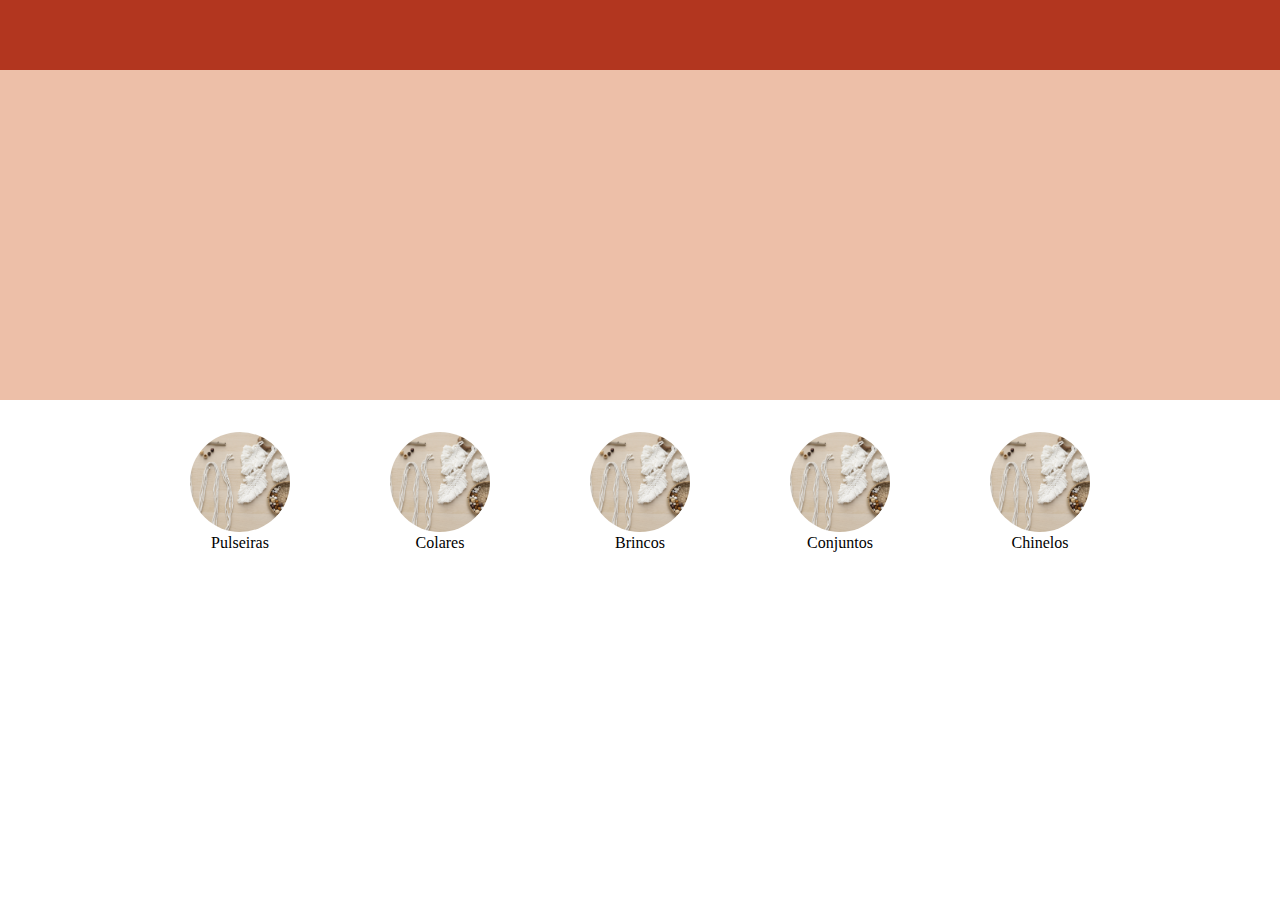
==== index.html @ 6737219b "feat: criação do site" ====
<!DOCTYPE html>
<html lang="pt-br">
<head>
    <meta charset="UTF-8">
    <meta name="viewport" content="width=device-width, initial-scale=1.0">
    <title>Ateliê dos Sonhos</title>
    <link rel="stylesheet" href="./src/css/reset.css">
    <link rel="stylesheet" href="./src/css/style.css">
</head>
<body>
    <header>
        <nav>
            
        </nav>
        <div>
            <!-- <img src="src/assets/images/backgroundArtesanato.jpg" alt="fundo artesanato"> -->
        </div>
    </header>

    <main>
        <section id="categories">
            <div class="type">
                <img src="./src/assets/images/backgroundArtesanato.jpg" alt="imagem">
                <p>Pulseiras</p>
            </div>
            <div class="type">
                <img src="./src/assets/images/backgroundArtesanato.jpg" alt="imagem">
                <p>Colares</p>
            </div>
            <div class="type">
                <img src="./src/assets/images/backgroundArtesanato.jpg" alt="imagem">
                <p>Brincos</p>
            </div>
            <div class="type">
                <img src="./src/assets/images/backgroundArtesanato.jpg" alt="imagem">
                <p>Conjuntos</p>
            </div>
            <div class="type">
                <img src="./src/assets/images/backgroundArtesanato.jpg" alt="imagem">
                <p>Chinelos</p>
            </div>
        </section>
    </main>

    <!-- <footer>&copy;Desenvolvido por Livia Kobayashi</footer> -->

</body>
</html>
---- src/css/style.css ----
:root {
    --terracota: #B2361F;
}
body {
}
header{
    height: 400px;
    
}
header nav{
    background-color: var(--terracota);
    height: 70px;
}
header div{
    background-color: #edbfa8;
    height: 330px;
}
#categories {
    margin: auto;
    max-width: 900px;
    display: flex;
    justify-content: space-between;
}
#categories .type {
    margin-top: 32px;
}
#categories .type img{
    height: 100px;
    border-radius: 50%;
}
#categories .type p {
    text-align: center;
}
footer{
    font-size: 0.8em;
    text-align: center;
}
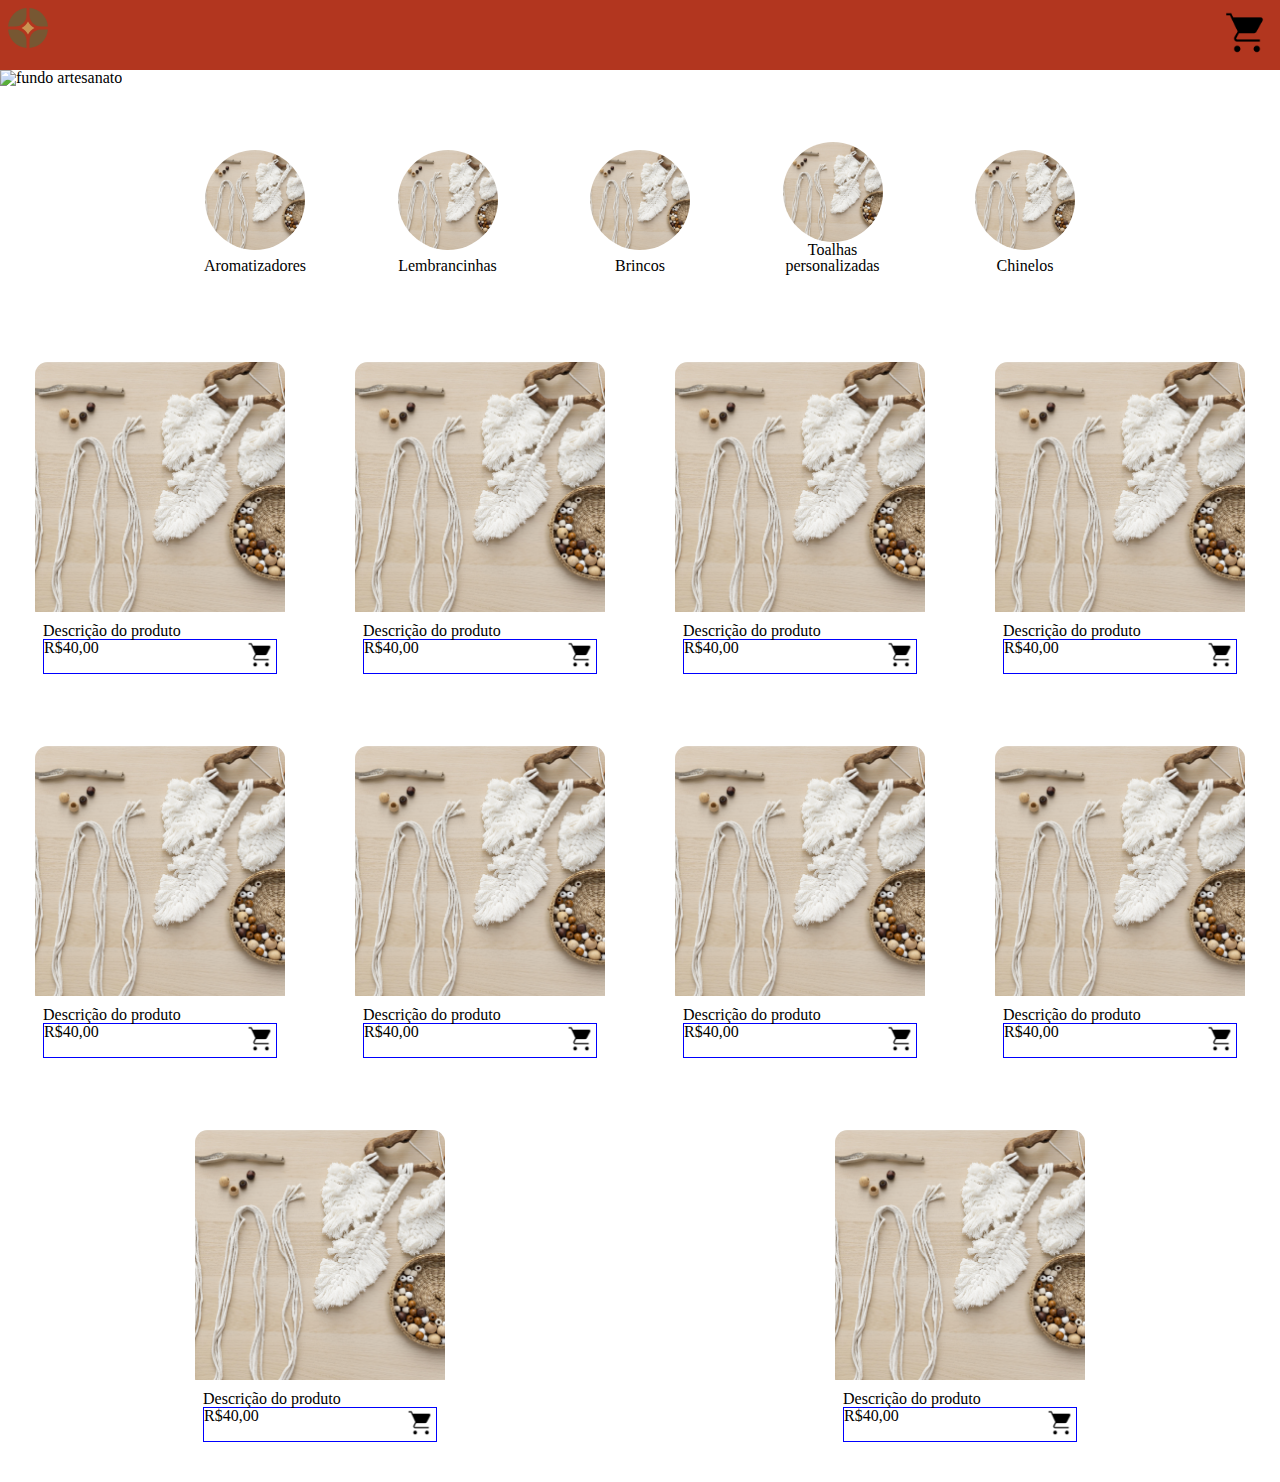
==== commit e11e641d: "feat: criação do navbar e dos cards" ====
--- a/index.html
+++ b/index.html
@@ -9,11 +9,16 @@
 </head>
 <body>
     <header>
-        <nav>
-            
-        </nav>
-        <div>
-            <!-- <img src="src/assets/images/backgroundArtesanato.jpg" alt="fundo artesanato"> -->
+        <section id="navbar">
+            <div id="logo">
+                <img src="src/assets/images/logoTeste.svg" alt="logo" srcset="">
+            </div>
+            <nav>
+                <img src="src/assets/images/shoppingCart.png" alt="carrinho" srcset="">
+            </nav>
+        </section>
+        <div id="imgPropaganda">
+            <img src="src/assets/images/backgroundFrase.jpg" alt="fundo artesanato">
         </div>
     </header>
 
@@ -21,11 +26,11 @@
         <section id="categories">
             <div class="type">
                 <img src="./src/assets/images/backgroundArtesanato.jpg" alt="imagem">
-                <p>Pulseiras</p>
+                <p>Aromatizadores</p>
             </div>
             <div class="type">
                 <img src="./src/assets/images/backgroundArtesanato.jpg" alt="imagem">
-                <p>Colares</p>
+                <p>Lembrancinhas</p>
             </div>
             <div class="type">
                 <img src="./src/assets/images/backgroundArtesanato.jpg" alt="imagem">
@@ -33,11 +38,114 @@
             </div>
             <div class="type">
                 <img src="./src/assets/images/backgroundArtesanato.jpg" alt="imagem">
-                <p>Conjuntos</p>
+                <p>Toalhas personalizadas</p>
             </div>
             <div class="type">
                 <img src="./src/assets/images/backgroundArtesanato.jpg" alt="imagem">
                 <p>Chinelos</p>
+            </div>
+        </section>
+        
+        <section id="cards">
+            <div class="products">
+                <img src="./src/assets/images/backgroundArtesanato.jpg" alt="imagem">
+                <div class="description">
+                    <p>Descrição do produto</p>
+                    <div class="price">
+                        <p>R$40,00</p>
+                        <p><img src="src/assets/images/shoppingCart.png" alt="carrinho" srcset=""></p>
+                    </div>
+                </div>
+            </div>
+            <div class="products">
+                <img src="./src/assets/images/backgroundArtesanato.jpg" alt="imagem">
+                <div class="description">
+                    <p>Descrição do produto</p>
+                    <div class="price">
+                        <p>R$40,00</p>
+                        <p><img src="src/assets/images/shoppingCart.png" alt="carrinho" srcset=""></p>
+                    </div>
+                </div>
+            </div>
+            <div class="products">
+                <img src="./src/assets/images/backgroundArtesanato.jpg" alt="imagem">
+                <div class="description">
+                    <p>Descrição do produto</p>
+                    <div class="price">
+                        <p>R$40,00</p>
+                        <p><img src="src/assets/images/shoppingCart.png" alt="carrinho" srcset=""></p>
+                    </div>
+                </div>
+            </div>
+            <div class="products">
+                <img src="./src/assets/images/backgroundArtesanato.jpg" alt="imagem">
+                <div class="description">
+                    <p>Descrição do produto</p>
+                    <div class="price">
+                        <p>R$40,00</p>
+                        <p><img src="src/assets/images/shoppingCart.png" alt="carrinho" srcset=""></p>
+                    </div>
+                </div>
+            </div>
+            <div class="products">
+                <img src="./src/assets/images/backgroundArtesanato.jpg" alt="imagem">
+                <div class="description">
+                    <p>Descrição do produto</p>
+                    <div class="price">
+                        <p>R$40,00</p>
+                        <p><img src="src/assets/images/shoppingCart.png" alt="carrinho" srcset=""></p>
+                    </div>
+                </div>
+            </div>
+            <div class="products">
+                <img src="./src/assets/images/backgroundArtesanato.jpg" alt="imagem">
+                <div class="description">
+                    <p>Descrição do produto</p>
+                    <div class="price">
+                        <p>R$40,00</p>
+                        <p><img src="src/assets/images/shoppingCart.png" alt="carrinho" srcset=""></p>
+                    </div>
+                </div>
+            </div>
+            <div class="products">
+                <img src="./src/assets/images/backgroundArtesanato.jpg" alt="imagem">
+                <div class="description">
+                    <p>Descrição do produto</p>
+                    <div class="price">
+                        <p>R$40,00</p>
+                        <p><img src="src/assets/images/shoppingCart.png" alt="carrinho" srcset=""></p>
+                    </div>
+                </div>
+            </div>
+            <div class="products">
+                <img src="./src/assets/images/backgroundArtesanato.jpg" alt="imagem">
+                <div class="description">
+                    <p>Descrição do produto</p>
+                    <div class="price">
+                        <p>R$40,00</p>
+                        <p><img src="src/assets/images/shoppingCart.png" alt="carrinho" srcset=""></p>
+                    </div>
+                </div>
+            </div>
+            <div class="products">
+                <img src="./src/assets/images/backgroundArtesanato.jpg" alt="imagem">
+                <div class="description">
+                    <p>Descrição do produto</p>
+                    <div class="price">
+                        <p>R$40,00</p>
+                        <p><img src="src/assets/images/shoppingCart.png" alt="carrinho" srcset=""></p>
+                    </div>
+                </div>
+            </div>
+            <div class="products">
+                <img src="./src/assets/images/backgroundArtesanato.jpg" alt="imagem">
+                <div class="description">
+                    <p>Descrição do produto</p>
+                    <div class="price">
+                        <p>R$40,00</p>
+                        <p><img src="src/assets/images/shoppingCart.png" alt="carrinho" srcset=""></p>
+                    </div>
+                </div>
             </div>
         </section>
     </main>
--- a/src/css/style.css
+++ b/src/css/style.css
@@ -3,34 +3,80 @@
 }
 body {
 }
-header{
+#navbar {
+    background-color: var(--terracota);
+    height: 70px;
+    display: flex;
+    justify-content: space-between;    
+}
+#navbar #logo {
+    padding: 8px;
+}
+header nav img{
+    height: 50px;
+    padding: 8px;
+}
+#imgPropaganda img{
+    width: 100%;
     height: 400px;
     
 }
-header nav{
-    background-color: var(--terracota);
-    height: 70px;
-}
-header div{
+/* header div{
     background-color: #edbfa8;
     height: 330px;
-}
+    } */
 #categories {
     margin: auto;
     max-width: 900px;
     display: flex;
     justify-content: space-between;
+    gap: 16px;
 }
 #categories .type {
-    margin-top: 32px;
+    display: flex;
+    flex-direction: column; /* Alinha os itens na vertical */
+    align-items: center;    /* Centraliza os itens horizontalmente */
+    width: 130px;
+    margin: 56px 0;
+
 }
 #categories .type img{
+    margin: auto;
     height: 100px;
     border-radius: 50%;
 }
 #categories .type p {
     text-align: center;
+    flex-wrap: wrap;
 }
+#cards {
+    display: flex;
+    flex-wrap: wrap;
+    justify-content: space-around;
+}
+.products {
+    margin: 32px;
+    border-radius: 5%;
+}
+.products img{
+    width: 250px;
+    border-radius: 5% 5% 0 0;
+}
+.products .description {
+    padding: 8px;
+}
+.products .price {
+    border: 1px solid blue;
+    display: flex;
+    justify-content: space-between;
+}
+.products .price p {
+    text-align: center;
+}
+.products .price img {
+    width: 30px;
+}
+
 footer{
     font-size: 0.8em;
     text-align: center;
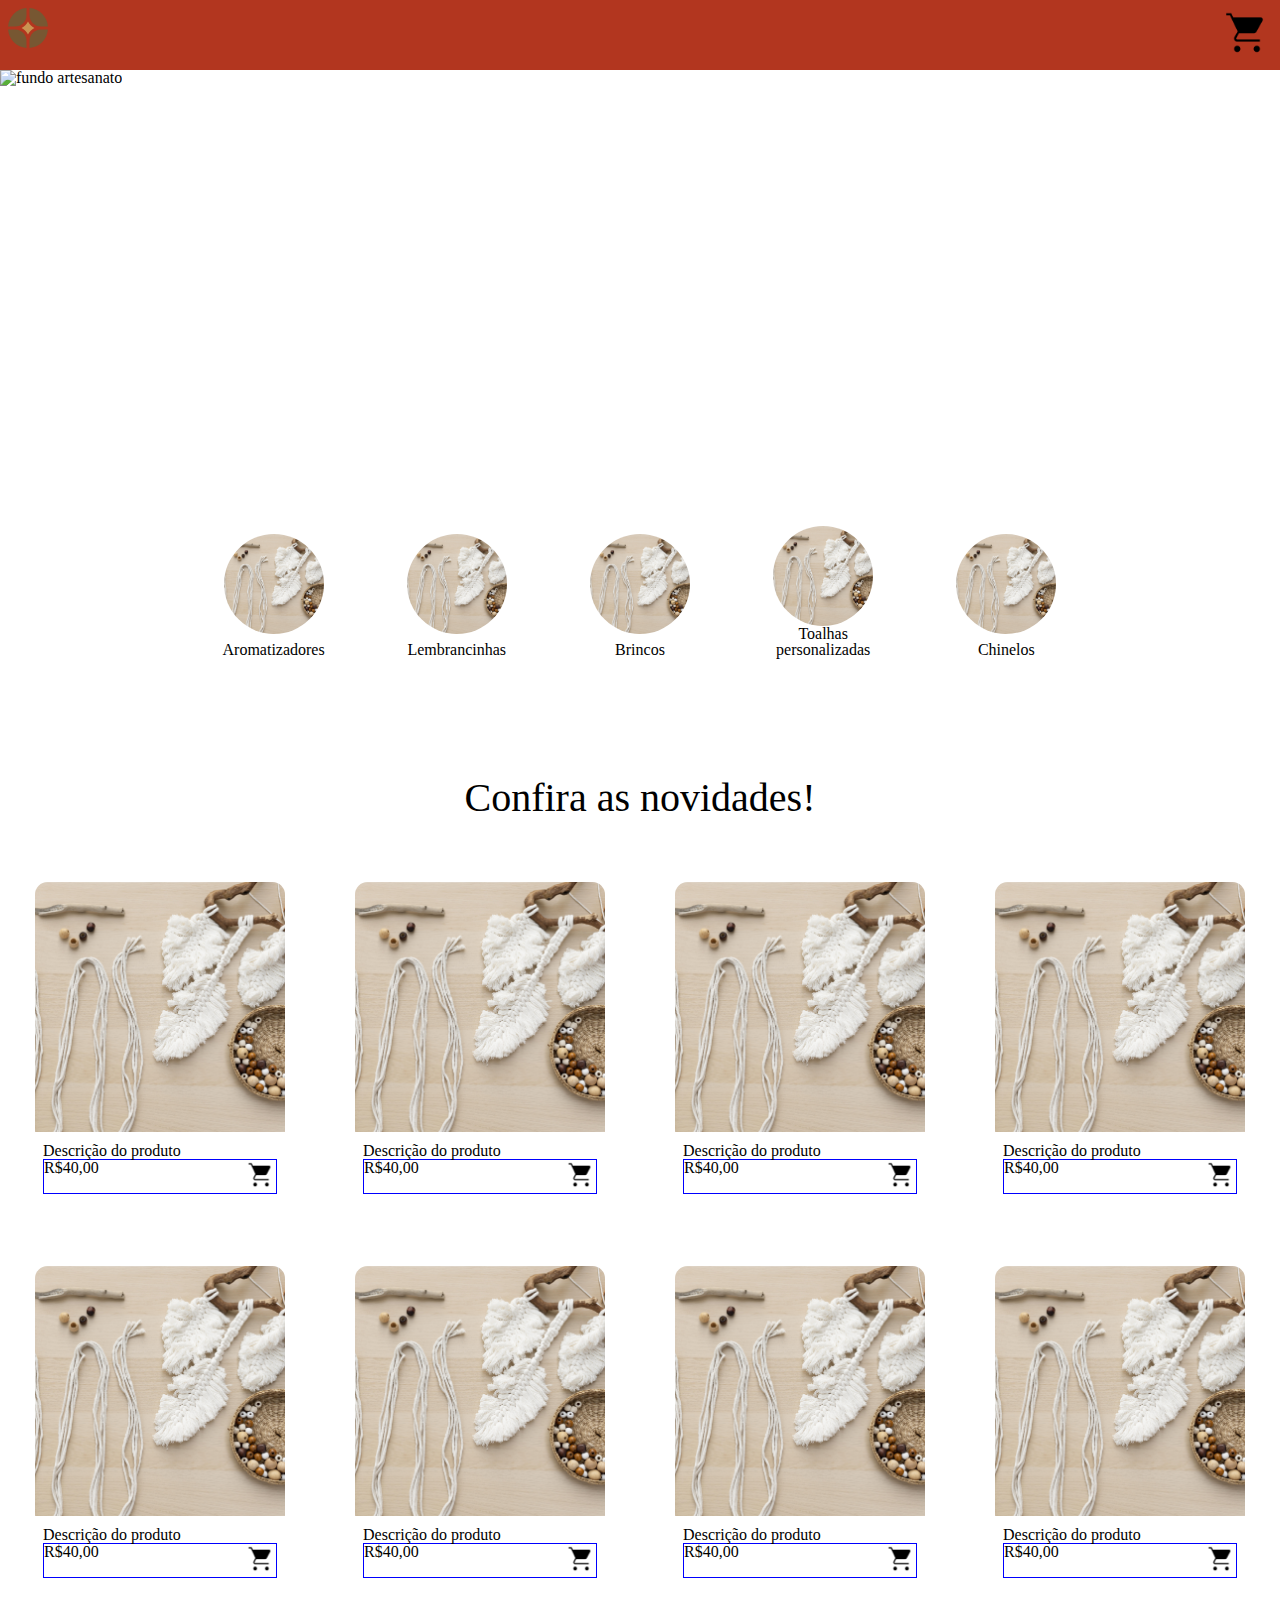
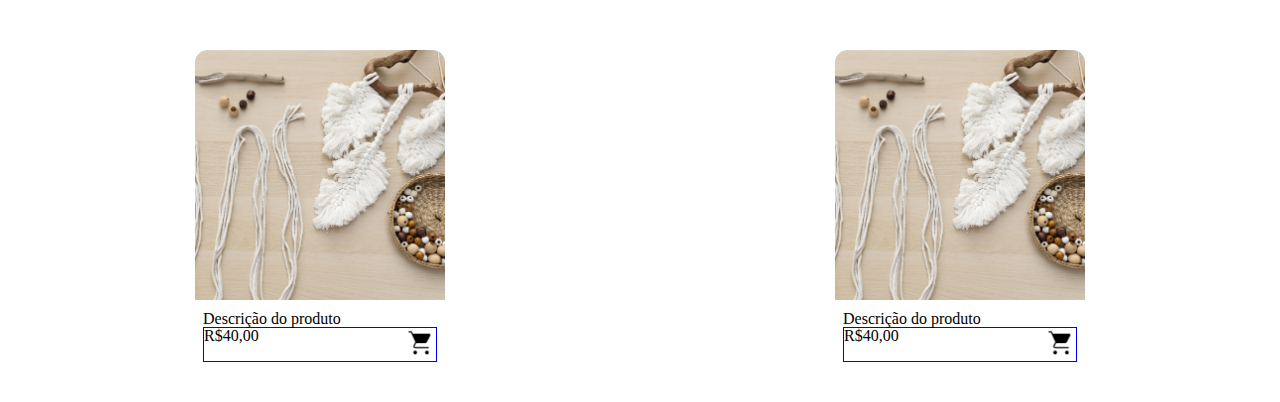
==== commit 0d5fa28f: "style: atualização do estilo da página" ====
--- a/index.html
+++ b/index.html
@@ -23,29 +23,32 @@
     </header>
 
     <main>
-        <section id="categories">
-            <div class="type">
-                <img src="./src/assets/images/backgroundArtesanato.jpg" alt="imagem">
-                <p>Aromatizadores</p>
-            </div>
-            <div class="type">
-                <img src="./src/assets/images/backgroundArtesanato.jpg" alt="imagem">
-                <p>Lembrancinhas</p>
-            </div>
-            <div class="type">
-                <img src="./src/assets/images/backgroundArtesanato.jpg" alt="imagem">
-                <p>Brincos</p>
-            </div>
-            <div class="type">
-                <img src="./src/assets/images/backgroundArtesanato.jpg" alt="imagem">
-                <p>Toalhas personalizadas</p>
-            </div>
-            <div class="type">
-                <img src="./src/assets/images/backgroundArtesanato.jpg" alt="imagem">
-                <p>Chinelos</p>
-            </div>
+        <section>
+            <section id="categories">
+                <div class="type">
+                    <img src="./src/assets/images/backgroundArtesanato.jpg" alt="imagem">
+                    <p>Aromatizadores</p>
+                </div>
+                <div class="type">
+                    <img src="./src/assets/images/backgroundArtesanato.jpg" alt="imagem">
+                    <p>Lembrancinhas</p>
+                </div>
+                <div class="type">
+                    <img src="./src/assets/images/backgroundArtesanato.jpg" alt="imagem">
+                    <p>Brincos</p>
+                </div>
+                <div class="type">
+                    <img src="./src/assets/images/backgroundArtesanato.jpg" alt="imagem">
+                    <p>Toalhas personalizadas</p>
+                </div>
+                <div class="type">
+                    <img src="./src/assets/images/backgroundArtesanato.jpg" alt="imagem">
+                    <p>Chinelos</p>
+                </div>
+            </section>
         </section>
         
+        <h1>Confira as novidades!</h1>
         <section id="cards">
             <div class="products">
                 <img src="./src/assets/images/backgroundArtesanato.jpg" alt="imagem">
--- a/src/css/style.css
+++ b/src/css/style.css
@@ -2,6 +2,11 @@
     --terracota: #B2361F;
 }
 body {
+}
+h1 {
+    font-size: 2.5em;
+    padding: 64px 0 32px;
+    text-align: center;
 }
 #navbar {
     background-color: var(--terracota);
@@ -16,20 +21,27 @@
     height: 50px;
     padding: 8px;
 }
+#imgPropaganda{
+    padding: 0px;
+    height: 400px;
+}
 #imgPropaganda img{
     width: 100%;
-    height: 400px;
+    height: 100%;
     
 }
 /* header div{
     background-color: #edbfa8;
     height: 330px;
     } */
+section:nth-child(1){
+}
 #categories {
     margin: auto;
     max-width: 900px;
     display: flex;
-    justify-content: space-between;
+    flex-wrap: wrap;
+    justify-content: space-around;
     gap: 16px;
 }
 #categories .type {
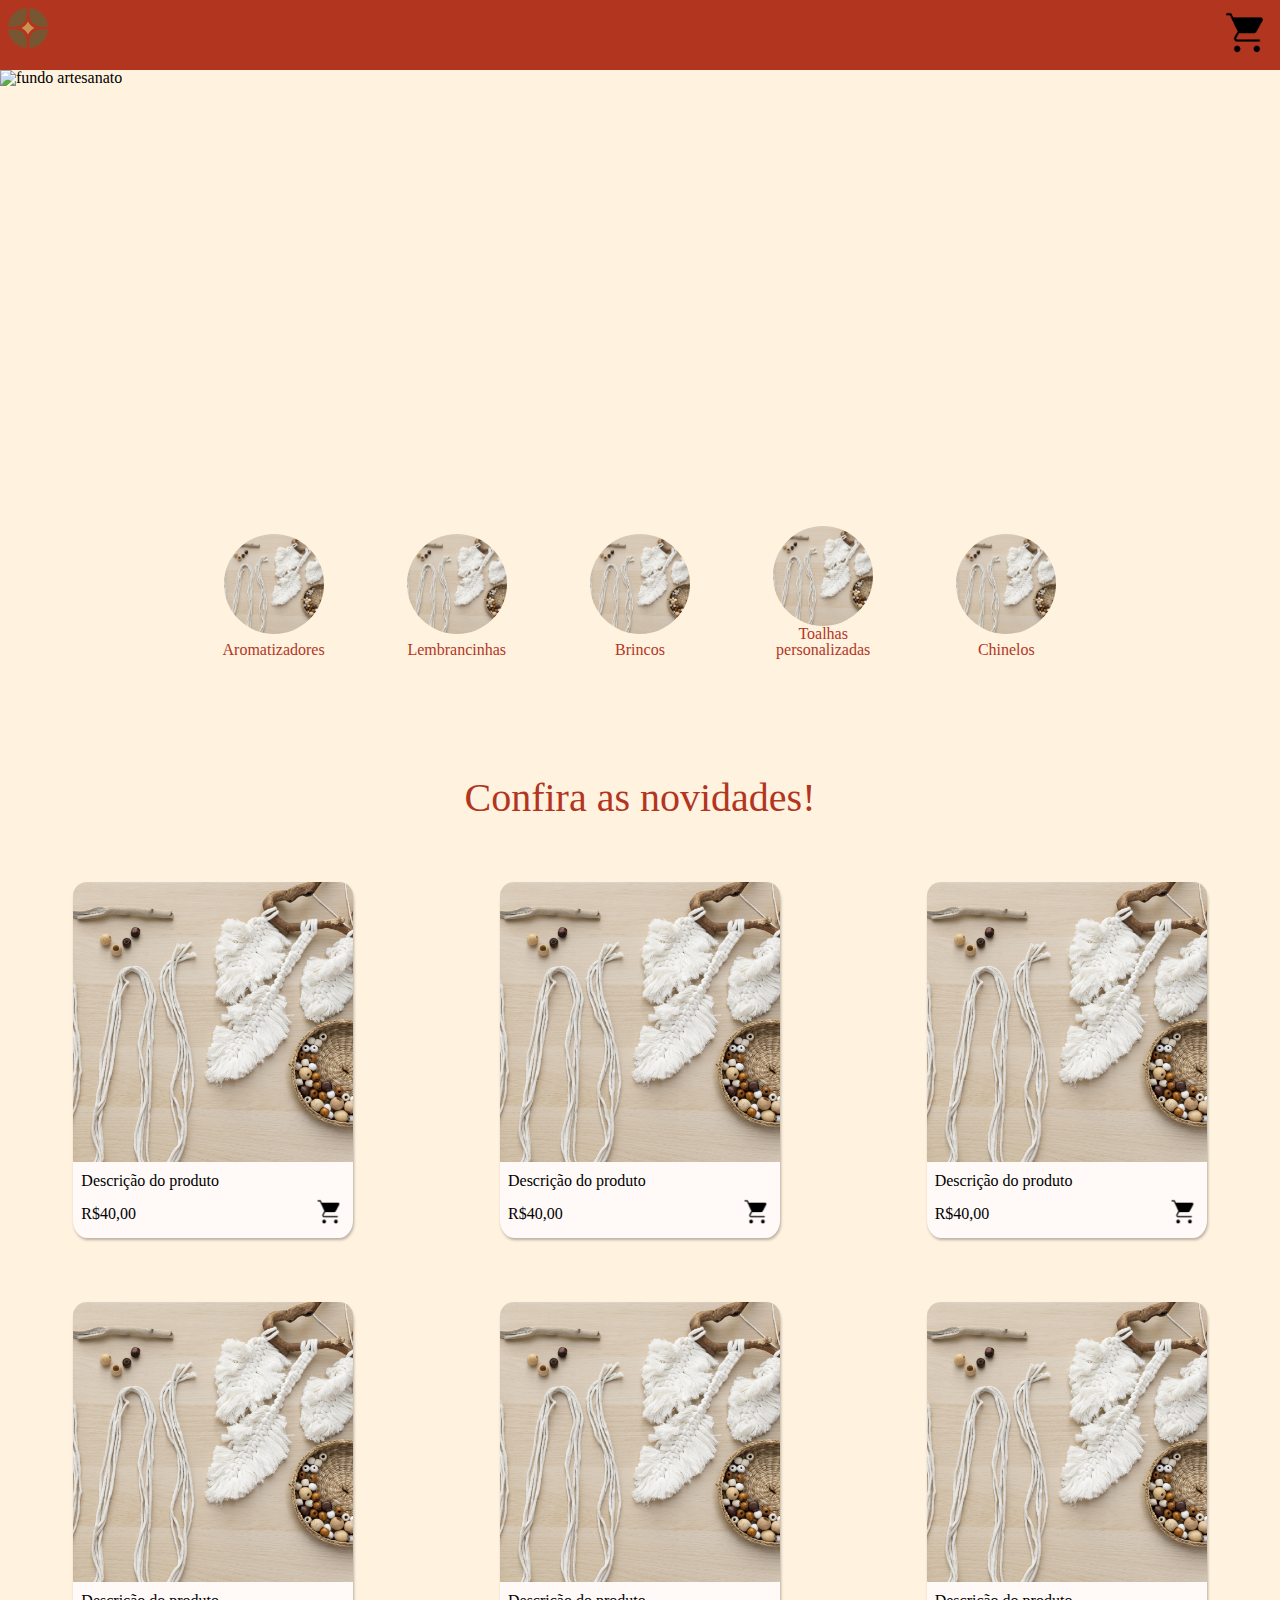
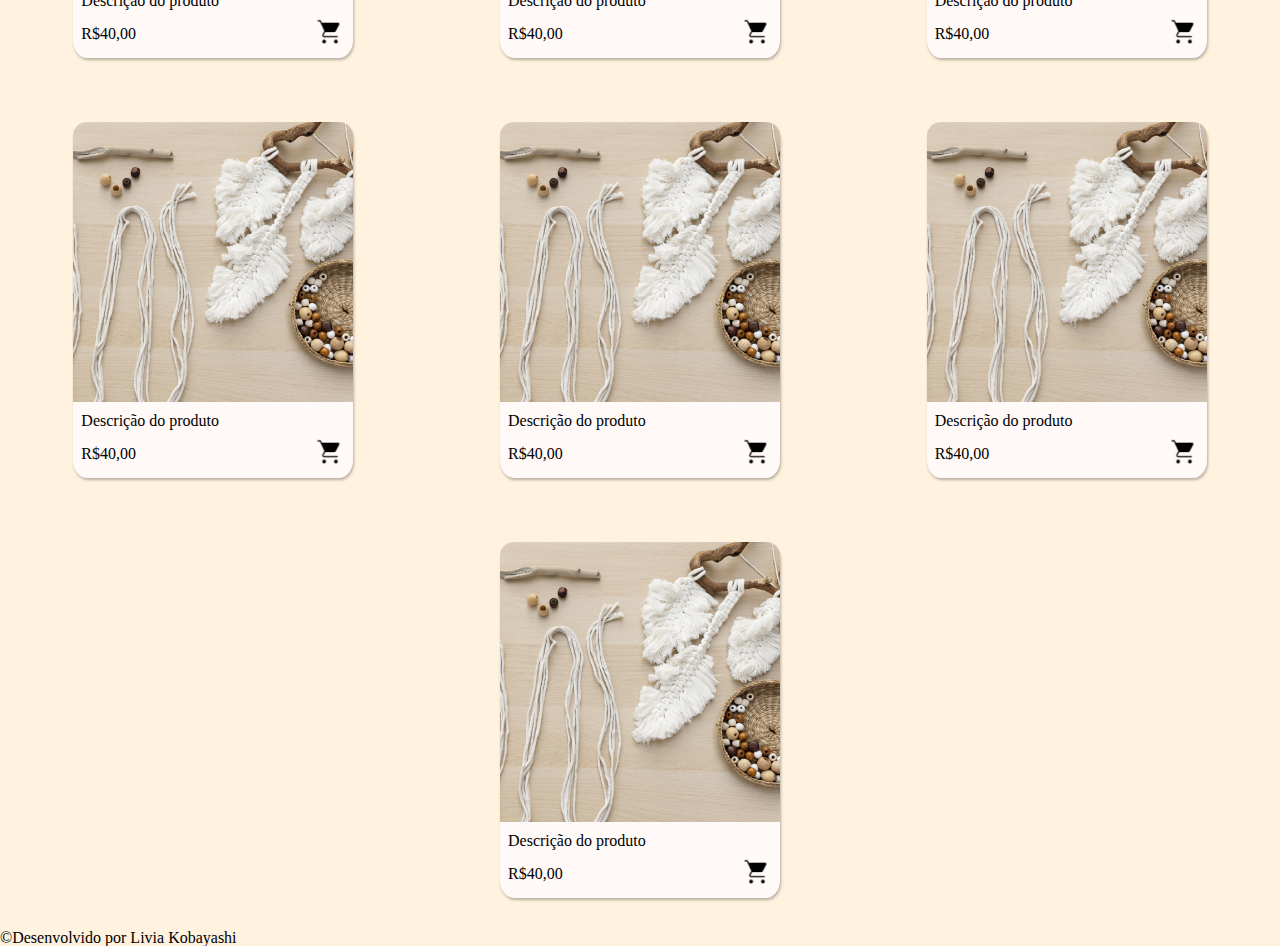
==== commit c6fc1595: "feat: criação dos links" ====
--- a/index.html
+++ b/index.html
@@ -27,23 +27,23 @@
             <section id="categories">
                 <div class="type">
                     <img src="./src/assets/images/backgroundArtesanato.jpg" alt="imagem">
-                    <p>Aromatizadores</p>
+                    <p><a href="./src/aromatizadores.html">Aromatizadores</a></p>
                 </div>
                 <div class="type">
                     <img src="./src/assets/images/backgroundArtesanato.jpg" alt="imagem">
-                    <p>Lembrancinhas</p>
+                    <p><a href="./src/lembrancinhas.html">Lembrancinhas</a></p>
                 </div>
                 <div class="type">
                     <img src="./src/assets/images/backgroundArtesanato.jpg" alt="imagem">
-                    <p>Brincos</p>
+                    <p><a href="./src/brincos.html">Brincos</a></p>
                 </div>
                 <div class="type">
                     <img src="./src/assets/images/backgroundArtesanato.jpg" alt="imagem">
-                    <p>Toalhas personalizadas</p>
+                    <p><a href="./src/toalhasPersonalizadas.html">Toalhas personalizadas</a></p>
                 </div>
                 <div class="type">
                     <img src="./src/assets/images/backgroundArtesanato.jpg" alt="imagem">
-                    <p>Chinelos</p>
+                    <p><a href="./src/chinelos.html">Chinelos</a></p>
                 </div>
             </section>
         </section>
@@ -153,7 +153,7 @@
         </section>
     </main>
 
-    <!-- <footer>&copy;Desenvolvido por Livia Kobayashi</footer> -->
+    <footer>&copy;Desenvolvido por Livia Kobayashi</footer>
 
 </body>
 </html>--- a/src/css/style.css
+++ b/src/css/style.css
@@ -2,11 +2,17 @@
     --terracota: #B2361F;
 }
 body {
+    background-color: #fff2df;
 }
 h1 {
+    color: var(--terracota);
     font-size: 2.5em;
     padding: 64px 0 32px;
     text-align: center;
+}
+a{
+    color: var(--terracota);
+    text-decoration: none;
 }
 #navbar {
     background-color: var(--terracota);
@@ -34,8 +40,7 @@
     background-color: #edbfa8;
     height: 330px;
     } */
-section:nth-child(1){
-}
+
 #categories {
     margin: auto;
     max-width: 900px;
@@ -67,29 +72,34 @@
     justify-content: space-around;
 }
 .products {
+    background-color: #fff9f8;    
     margin: 32px;
     border-radius: 5%;
+    width: 280px;
+    box-shadow: 1px 2px 3px #00000047;
 }
-.products img{
-    width: 250px;
+
+.products img {
+    width: 100%;
     border-radius: 5% 5% 0 0;
 }
 .products .description {
+    display: flex;
+    flex-direction: column;
     padding: 8px;
 }
 .products .price {
-    border: 1px solid blue;
     display: flex;
+    align-items: center;
     justify-content: space-between;
+    margin-top: 8px; 
 }
+
 .products .price p {
     text-align: center;
 }
+
 .products .price img {
-    width: 30px;
+    width: 30px; 
+    margin-left: 10px; 
 }
-
-footer{
-    font-size: 0.8em;
-    text-align: center;
-}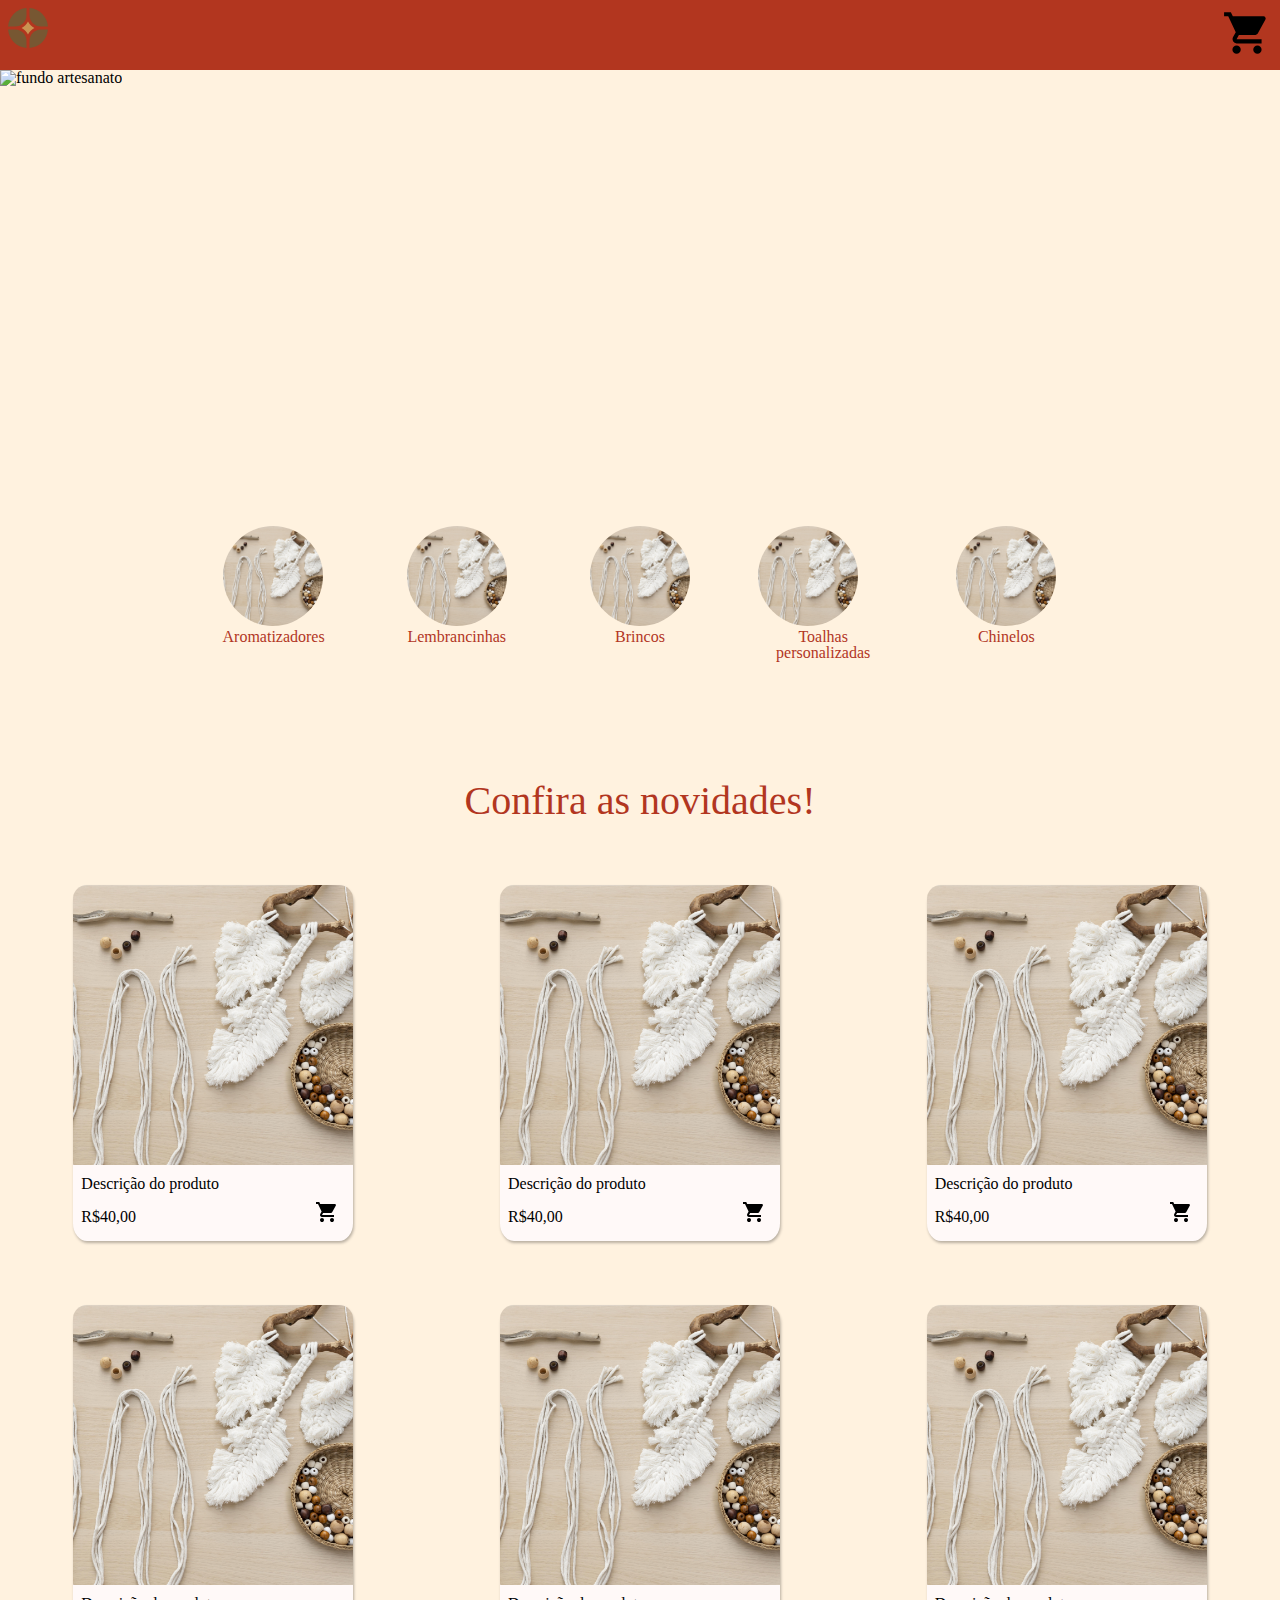
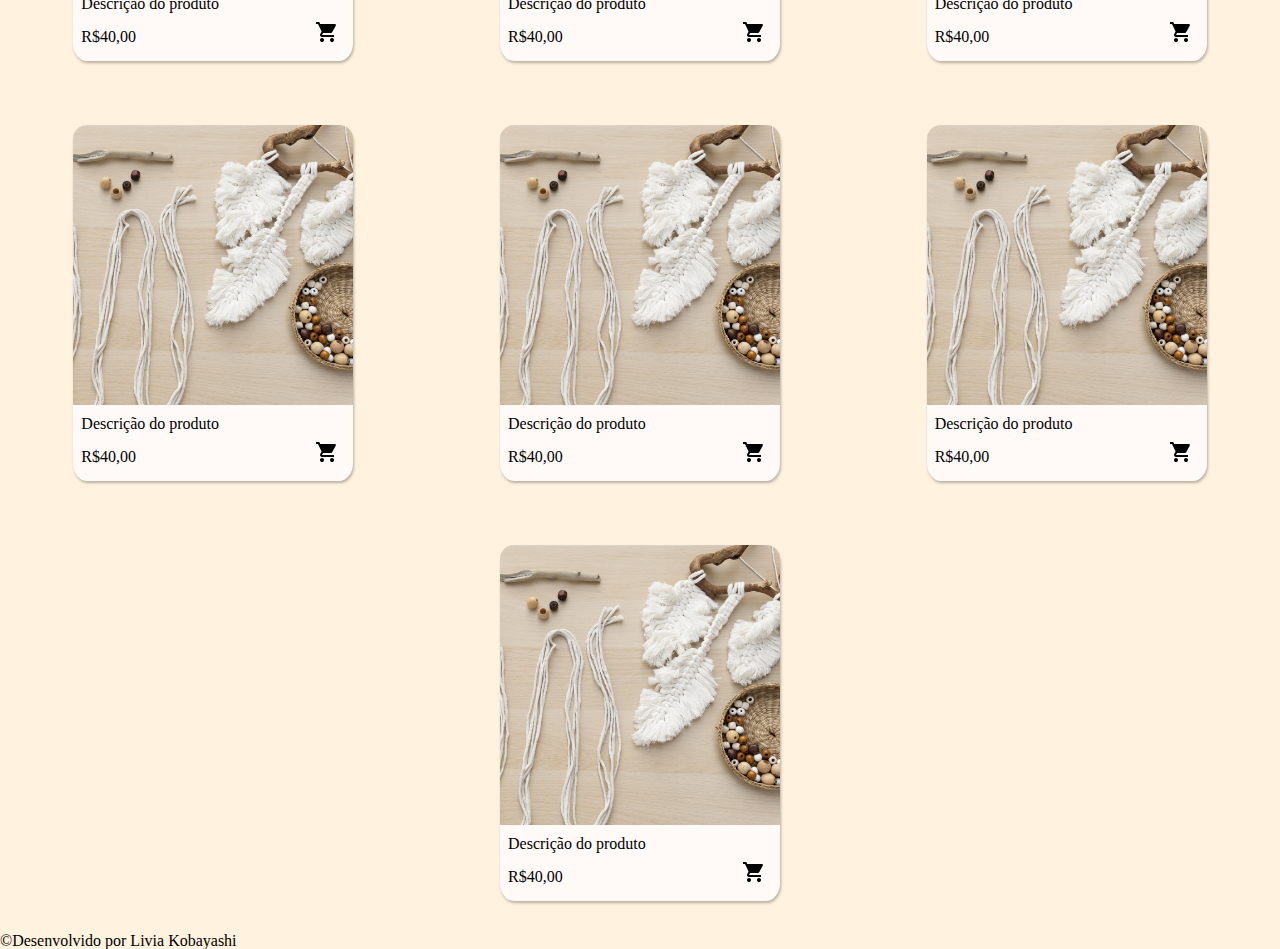
==== commit e03c333d: "update: troca dos icones de imagem para svg" ====
--- a/index.html
+++ b/index.html
@@ -6,6 +6,7 @@
     <title>Ateliê dos Sonhos</title>
     <link rel="stylesheet" href="./src/css/reset.css">
     <link rel="stylesheet" href="./src/css/style.css">
+
 </head>
 <body>
     <header>
@@ -14,7 +15,7 @@
                 <img src="src/assets/images/logoTeste.svg" alt="logo" srcset="">
             </div>
             <nav>
-                <img src="src/assets/images/shoppingCart.png" alt="carrinho" srcset="">
+                <img src="./src/assets/icons/shoppingCart.svg" alt="carrinho" srcset="">
             </nav>
         </section>
         <div id="imgPropaganda">
@@ -26,24 +27,34 @@
         <section>
             <section id="categories">
                 <div class="type">
-                    <img src="./src/assets/images/backgroundArtesanato.jpg" alt="imagem">
-                    <p><a href="./src/aromatizadores.html">Aromatizadores</a></p>
-                </div>
-                <div class="type">
-                    <img src="./src/assets/images/backgroundArtesanato.jpg" alt="imagem">
-                    <p><a href="./src/lembrancinhas.html">Lembrancinhas</a></p>
-                </div>
-                <div class="type">
-                    <img src="./src/assets/images/backgroundArtesanato.jpg" alt="imagem">
-                    <p><a href="./src/brincos.html">Brincos</a></p>
-                </div>
-                <div class="type">
-                    <img src="./src/assets/images/backgroundArtesanato.jpg" alt="imagem">
-                    <p><a href="./src/toalhasPersonalizadas.html">Toalhas personalizadas</a></p>
-                </div>
-                <div class="type">
-                    <img src="./src/assets/images/backgroundArtesanato.jpg" alt="imagem">
-                    <p><a href="./src/chinelos.html">Chinelos</a></p>
+                    <a href="./src/aromatizadores.html">
+                        <img src="./src/assets/images/backgroundArtesanato.jpg" alt="imagem">
+                        <p>Aromatizadores</p>
+                    </a>
+                </div>
+                <div class="type">
+                    <a href="./src/lembrancinhas.html">
+                        <img src="./src/assets/images/backgroundArtesanato.jpg" alt="imagem">
+                        <p>Lembrancinhas</p>
+                    </a>
+                </div>
+                <div class="type">
+                    <a href="./src/brincos.html">
+                        <img src="./src/assets/images/backgroundArtesanato.jpg" alt="imagem">
+                        <p>Brincos</p>
+                    </a>
+                </div>
+                <div class="type">
+                    <a href="./src/toalhasPersonalizadas.html">
+                        <img src="./src/assets/images/backgroundArtesanato.jpg" alt="imagem">
+                        <p>Toalhas personalizadas</p>
+                    </a>    
+                </div>
+                <div class="type">
+                    <a href="./src/chinelos.html">
+                        <img src="./src/assets/images/backgroundArtesanato.jpg" alt="imagem">
+                        <p>Chinelos</p>
+                    </a>
                 </div>
             </section>
         </section>
@@ -56,97 +67,136 @@
                     <p>Descrição do produto</p>
                     <div class="price">
                         <p>R$40,00</p>
-                        <p><img src="src/assets/images/shoppingCart.png" alt="carrinho" srcset=""></p>
-                    </div>
-                </div>
-            </div>
-            <div class="products">
-                <img src="./src/assets/images/backgroundArtesanato.jpg" alt="imagem">
-                <div class="description">
-                    <p>Descrição do produto</p>
-                    <div class="price">
-                        <p>R$40,00</p>
-                        <p><img src="src/assets/images/shoppingCart.png" alt="carrinho" srcset=""></p>
-                    </div>
-                </div>
-            </div>
-            <div class="products">
-                <img src="./src/assets/images/backgroundArtesanato.jpg" alt="imagem">
-                <div class="description">
-                    <p>Descrição do produto</p>
-                    <div class="price">
-                        <p>R$40,00</p>
-                        <p><img src="src/assets/images/shoppingCart.png" alt="carrinho" srcset=""></p>
-                    </div>
-                </div>
-            </div>
-            <div class="products">
-                <img src="./src/assets/images/backgroundArtesanato.jpg" alt="imagem">
-                <div class="description">
-                    <p>Descrição do produto</p>
-                    <div class="price">
-                        <p>R$40,00</p>
-                        <p><img src="src/assets/images/shoppingCart.png" alt="carrinho" srcset=""></p>
-                    </div>
-                </div>
-            </div>
-            <div class="products">
-                <img src="./src/assets/images/backgroundArtesanato.jpg" alt="imagem">
-                <div class="description">
-                    <p>Descrição do produto</p>
-                    <div class="price">
-                        <p>R$40,00</p>
-                        <p><img src="src/assets/images/shoppingCart.png" alt="carrinho" srcset=""></p>
-                    </div>
-                </div>
-            </div>
-            <div class="products">
-                <img src="./src/assets/images/backgroundArtesanato.jpg" alt="imagem">
-                <div class="description">
-                    <p>Descrição do produto</p>
-                    <div class="price">
-                        <p>R$40,00</p>
-                        <p><img src="src/assets/images/shoppingCart.png" alt="carrinho" srcset=""></p>
-                    </div>
-                </div>
-            </div>
-            <div class="products">
-                <img src="./src/assets/images/backgroundArtesanato.jpg" alt="imagem">
-                <div class="description">
-                    <p>Descrição do produto</p>
-                    <div class="price">
-                        <p>R$40,00</p>
-                        <p><img src="src/assets/images/shoppingCart.png" alt="carrinho" srcset=""></p>
-                    </div>
-                </div>
-            </div>
-            <div class="products">
-                <img src="./src/assets/images/backgroundArtesanato.jpg" alt="imagem">
-                <div class="description">
-                    <p>Descrição do produto</p>
-                    <div class="price">
-                        <p>R$40,00</p>
-                        <p><img src="src/assets/images/shoppingCart.png" alt="carrinho" srcset=""></p>
-                    </div>
-                </div>
-            </div>
-            <div class="products">
-                <img src="./src/assets/images/backgroundArtesanato.jpg" alt="imagem">
-                <div class="description">
-                    <p>Descrição do produto</p>
-                    <div class="price">
-                        <p>R$40,00</p>
-                        <p><img src="src/assets/images/shoppingCart.png" alt="carrinho" srcset=""></p>
-                    </div>
-                </div>
-            </div>
-            <div class="products">
-                <img src="./src/assets/images/backgroundArtesanato.jpg" alt="imagem">
-                <div class="description">
-                    <p>Descrição do produto</p>
-                    <div class="price">
-                        <p>R$40,00</p>
-                        <p><img src="src/assets/images/shoppingCart.png" alt="carrinho" srcset=""></p>
+                        <p>
+                            <svg class="cart-icon" width="30" height="30" fill="currentColor">
+                                <path d="M7 22q-.825 0-1.412-.587T5 20t.588-1.412T7 18t1.413.588T9 20t-.587 1.413T7 22m10 0q-.825 0-1.412-.587T15 20t.588-1.412T17 18t1.413.588T19 20t-.587 1.413T17 22M5.2 4h14.75q.575 0 .875.513t.025 1.037l-3.55 6.4q-.275.5-.737.775T15.55 13H8.1L7 15h12v2H7q-1.125 0-1.7-.987t-.05-1.963L6.6 11.6L3 4H1V2h3.25z" />
+                            </svg>
+                        </p>                        
+                    </div>
+                </div>
+            </div>
+            <div class="products">
+                <img src="./src/assets/images/backgroundArtesanato.jpg" alt="imagem">
+                <div class="description">
+                    <p>Descrição do produto</p>
+                    <div class="price">
+                        <p>R$40,00</p>
+                        <p>
+                            <svg class="cart-icon" width="30" height="30" fill="currentColor">
+                                <path d="M7 22q-.825 0-1.412-.587T5 20t.588-1.412T7 18t1.413.588T9 20t-.587 1.413T7 22m10 0q-.825 0-1.412-.587T15 20t.588-1.412T17 18t1.413.588T19 20t-.587 1.413T17 22M5.2 4h14.75q.575 0 .875.513t.025 1.037l-3.55 6.4q-.275.5-.737.775T15.55 13H8.1L7 15h12v2H7q-1.125 0-1.7-.987t-.05-1.963L6.6 11.6L3 4H1V2h3.25z" />
+                            </svg>
+                        </p>
+                    </div>
+                </div>
+            </div>
+            <div class="products">
+                <img src="./src/assets/images/backgroundArtesanato.jpg" alt="imagem">
+                <div class="description">
+                    <p>Descrição do produto</p>
+                    <div class="price">
+                        <p>R$40,00</p>
+                        <p>
+                            <svg class="cart-icon" width="30" height="30" fill="currentColor">
+                                <path d="M7 22q-.825 0-1.412-.587T5 20t.588-1.412T7 18t1.413.588T9 20t-.587 1.413T7 22m10 0q-.825 0-1.412-.587T15 20t.588-1.412T17 18t1.413.588T19 20t-.587 1.413T17 22M5.2 4h14.75q.575 0 .875.513t.025 1.037l-3.55 6.4q-.275.5-.737.775T15.55 13H8.1L7 15h12v2H7q-1.125 0-1.7-.987t-.05-1.963L6.6 11.6L3 4H1V2h3.25z" />
+                            </svg>
+                        </p>
+                    </div>
+                </div>
+            </div>
+            <div class="products">
+                <img src="./src/assets/images/backgroundArtesanato.jpg" alt="imagem">
+                <div class="description">
+                    <p>Descrição do produto</p>
+                    <div class="price">
+                        <p>R$40,00</p>
+                        <p>
+                            <svg class="cart-icon" width="30" height="30" fill="currentColor">
+                                <path d="M7 22q-.825 0-1.412-.587T5 20t.588-1.412T7 18t1.413.588T9 20t-.587 1.413T7 22m10 0q-.825 0-1.412-.587T15 20t.588-1.412T17 18t1.413.588T19 20t-.587 1.413T17 22M5.2 4h14.75q.575 0 .875.513t.025 1.037l-3.55 6.4q-.275.5-.737.775T15.55 13H8.1L7 15h12v2H7q-1.125 0-1.7-.987t-.05-1.963L6.6 11.6L3 4H1V2h3.25z" />
+                            </svg>
+                        </p>
+                    </div>
+                </div>
+            </div>
+            <div class="products">
+                <img src="./src/assets/images/backgroundArtesanato.jpg" alt="imagem">
+                <div class="description">
+                    <p>Descrição do produto</p>
+                    <div class="price">
+                        <p>R$40,00</p>
+                        <p>
+                            <svg class="cart-icon" width="30" height="30" fill="currentColor">
+                                <path d="M7 22q-.825 0-1.412-.587T5 20t.588-1.412T7 18t1.413.588T9 20t-.587 1.413T7 22m10 0q-.825 0-1.412-.587T15 20t.588-1.412T17 18t1.413.588T19 20t-.587 1.413T17 22M5.2 4h14.75q.575 0 .875.513t.025 1.037l-3.55 6.4q-.275.5-.737.775T15.55 13H8.1L7 15h12v2H7q-1.125 0-1.7-.987t-.05-1.963L6.6 11.6L3 4H1V2h3.25z" /> 
+                            </svg>
+                        </p>
+                    </div>
+                </div>
+            </div>
+            <div class="products">
+                <img src="./src/assets/images/backgroundArtesanato.jpg" alt="imagem">
+                <div class="description">
+                    <p>Descrição do produto</p>
+                    <div class="price">
+                        <p>R$40,00</p>
+                        <p>
+                            <svg class="cart-icon" width="30" height="30" fill="currentColor">
+                                <path d="M7 22q-.825 0-1.412-.587T5 20t.588-1.412T7 18t1.413.588T9 20t-.587 1.413T7 22m10 0q-.825 0-1.412-.587T15 20t.588-1.412T17 18t1.413.588T19 20t-.587 1.413T17 22M5.2 4h14.75q.575 0 .875.513t.025 1.037l-3.55 6.4q-.275.5-.737.775T15.55 13H8.1L7 15h12v2H7q-1.125 0-1.7-.987t-.05-1.963L6.6 11.6L3 4H1V2h3.25z" /> 
+                        </p>
+                    </div>
+                </div>
+            </div>
+            <div class="products">
+                <img src="./src/assets/images/backgroundArtesanato.jpg" alt="imagem">
+                <div class="description">
+                    <p>Descrição do produto</p>
+                    <div class="price">
+                        <p>R$40,00</p>
+                        <p>
+                            <svg class="cart-icon" width="30" height="30" fill="currentColor">
+                                <path d="M7 22q-.825 0-1.412-.587T5 20t.588-1.412T7 18t1.413.588T9 20t-.587 1.413T7 22m10 0q-.825 0-1.412-.587T15 20t.588-1.412T17 18t1.413.588T19 20t-.587 1.413T17 22M5.2 4h14.75q.575 0 .875.513t.025 1.037l-3.55 6.4q-.275.5-.737.775T15.55 13H8.1L7 15h12v2H7q-1.125 0-1.7-.987t-.05-1.963L6.6 11.6L3 4H1V2h3.25z" /> 
+                            </svg>
+                        </p>
+                    </div>
+                </div>
+            </div>
+            <div class="products">
+                <img src="./src/assets/images/backgroundArtesanato.jpg" alt="imagem">
+                <div class="description">
+                    <p>Descrição do produto</p>
+                    <div class="price">
+                        <p>R$40,00</p>
+                        <p>
+                            <svg class="cart-icon" width="30" height="30" fill="currentColor">
+                                <path d="M7 22q-.825 0-1.412-.587T5 20t.588-1.412T7 18t1.413.588T9 20t-.587 1.413T7 22m10 0q-.825 0-1.412-.587T15 20t.588-1.412T17 18t1.413.588T19 20t-.587 1.413T17 22M5.2 4h14.75q.575 0 .875.513t.025 1.037l-3.55 6.4q-.275.5-.737.775T15.55 13H8.1L7 15h12v2H7q-1.125 0-1.7-.987t-.05-1.963L6.6 11.6L3 4H1V2h3.25z" />
+                            </svg>
+                        </p>
+                    </div>
+                </div>
+            </div>
+            <div class="products">
+                <img src="./src/assets/images/backgroundArtesanato.jpg" alt="imagem">
+                <div class="description">
+                    <p>Descrição do produto</p>
+                    <div class="price">
+                        <p>R$40,00</p>
+                        <p>
+                            <svg class="cart-icon" width="30" height="30" fill="currentColor">
+                                <path d="M7 22q-.825 0-1.412-.587T5 20t.588-1.412T7 18t1.413.588T9 20t-.587 1.413T7 22m10 0q-.825 0-1.412-.587T15 20t.588-1.412T17 18t1.413.588T19 20t-.587 1.413T17 22M5.2 4h14.75q.575 0 .875.513t.025 1.037l-3.55 6.4q-.275.5-.737.775T15.55 13H8.1L7 15h12v2H7q-1.125 0-1.7-.987t-.05-1.963L6.6 11.6L3 4H1V2h3.25z" />
+                            </svg>
+                        </p>
+                    </div>
+                </div>
+            </div>
+            <div class="products">
+                <img src="./src/assets/images/backgroundArtesanato.jpg" alt="imagem">
+                <div class="description">
+                    <p>Descrição do produto</p>
+                    <div class="price">
+                        <p>R$40,00</p>
+                        <p>
+                            <svg class="cart-icon" width="30" height="30" fill="currentColor">
+                                <path d="M7 22q-.825 0-1.412-.587T5 20t.588-1.412T7 18t1.413.588T9 20t-.587 1.413T7 22m10 0q-.825 0-1.412-.587T15 20t.588-1.412T17 18t1.413.588T19 20t-.587 1.413T17 22M5.2 4h14.75q.575 0 .875.513t.025 1.037l-3.55 6.4q-.275.5-.737.775T15.55 13H8.1L7 15h12v2H7q-1.125 0-1.7-.987t-.05-1.963L6.6 11.6L3 4H1V2h3.25z" />
+                            </svg>
+                        </p>
                     </div>
                 </div>
             </div>
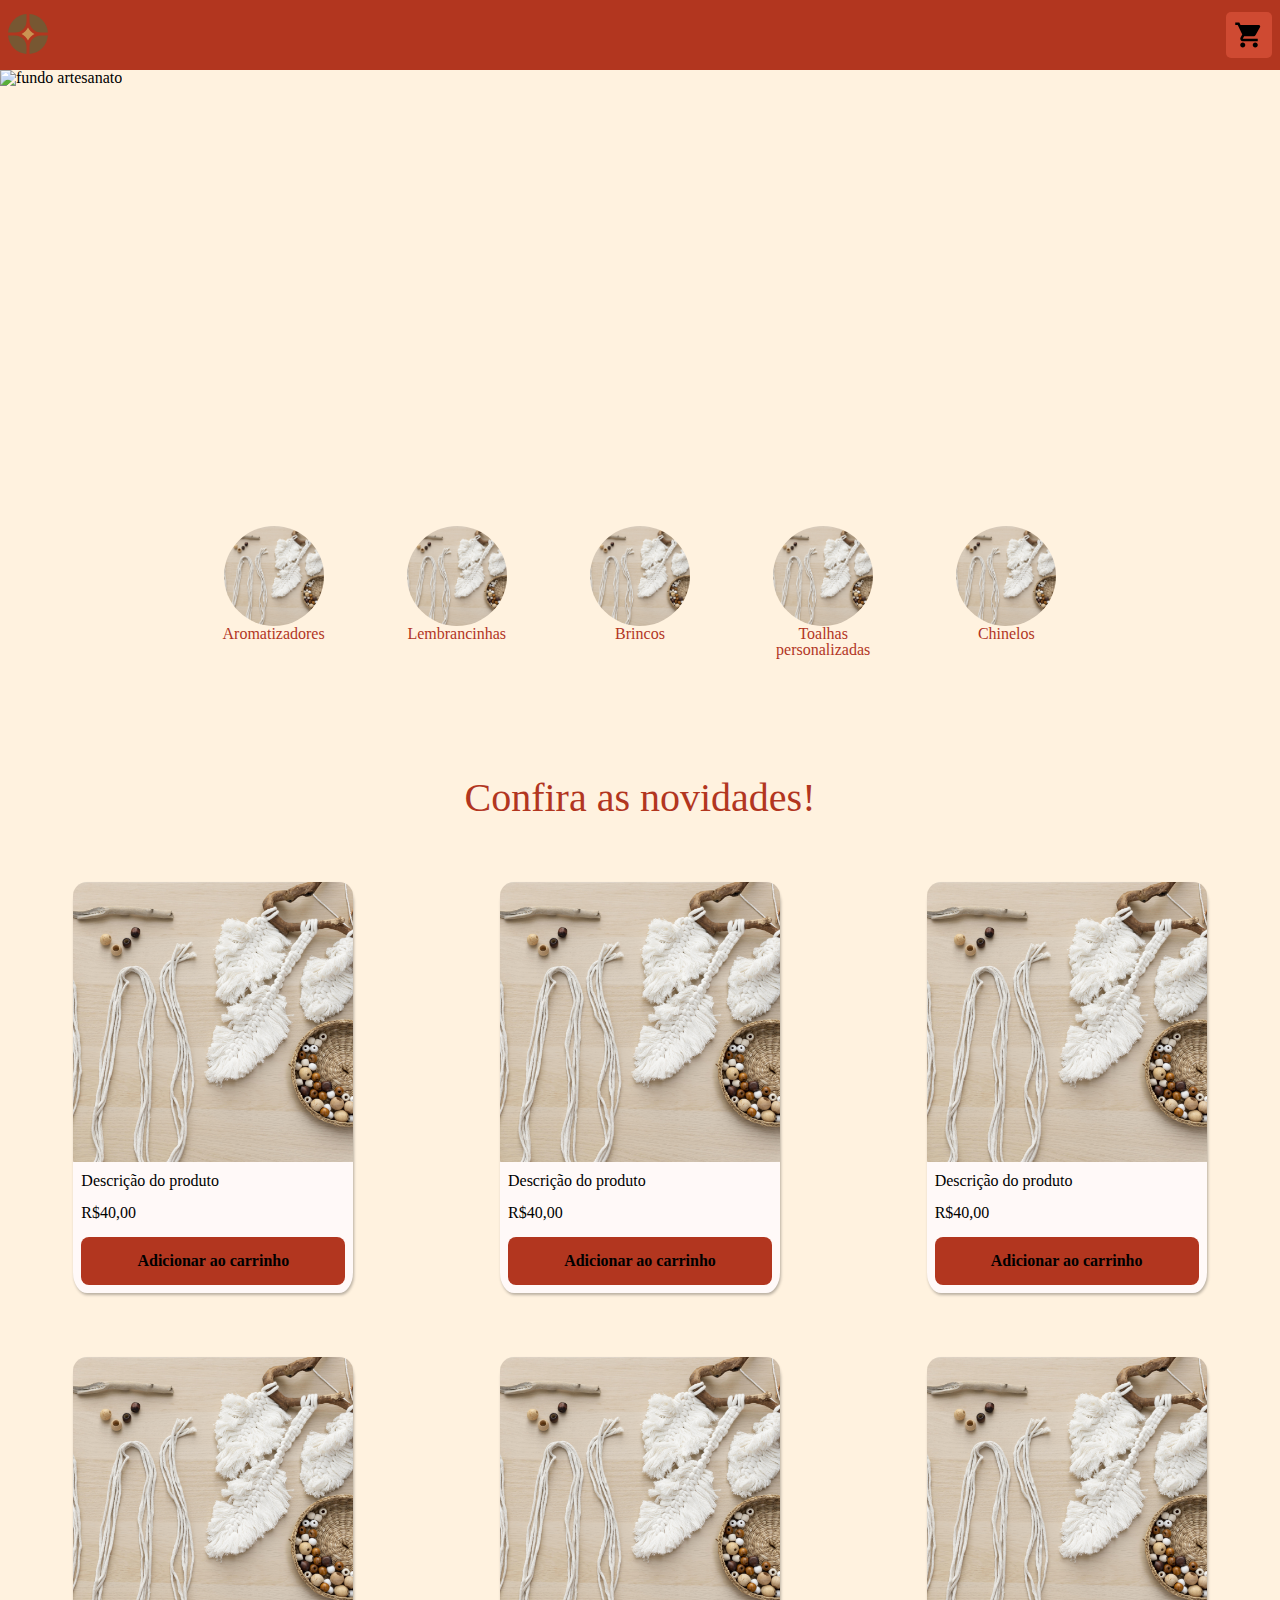
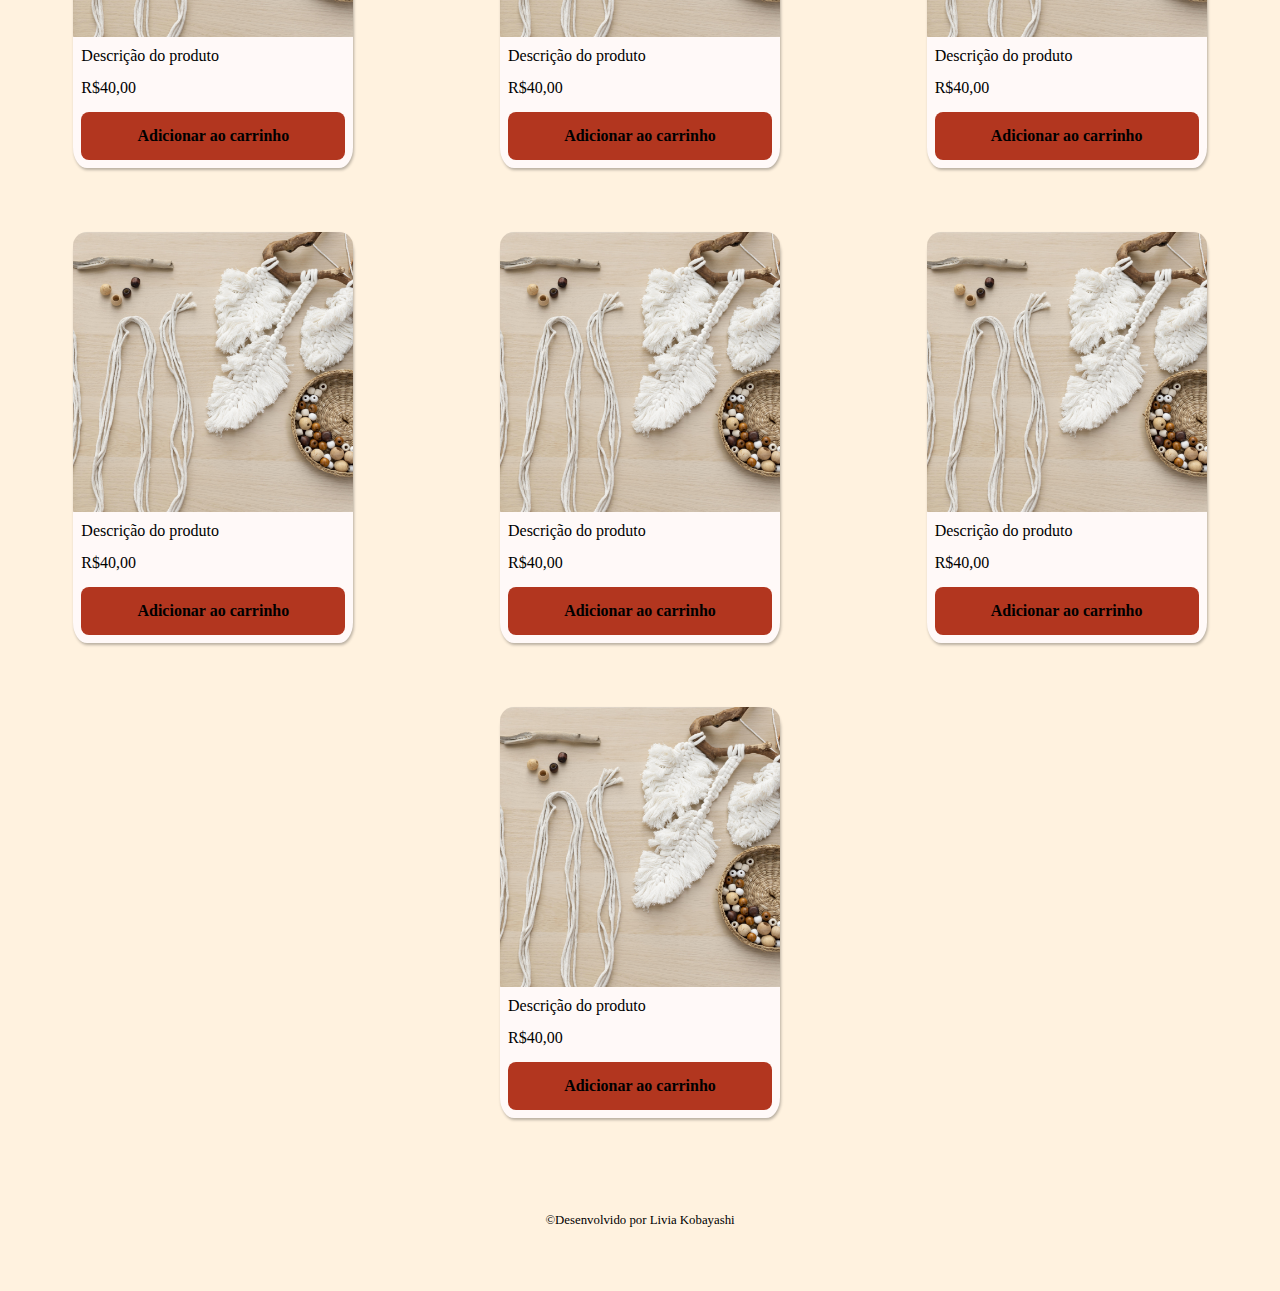
==== commit 8d70512f: "update: criação das outras páginas html" ====
--- a/index.html
+++ b/index.html
@@ -65,139 +65,80 @@
                 <img src="./src/assets/images/backgroundArtesanato.jpg" alt="imagem">
                 <div class="description">
                     <p>Descrição do produto</p>
-                    <div class="price">
-                        <p>R$40,00</p>
-                        <p>
-                            <svg class="cart-icon" width="30" height="30" fill="currentColor">
-                                <path d="M7 22q-.825 0-1.412-.587T5 20t.588-1.412T7 18t1.413.588T9 20t-.587 1.413T7 22m10 0q-.825 0-1.412-.587T15 20t.588-1.412T17 18t1.413.588T19 20t-.587 1.413T17 22M5.2 4h14.75q.575 0 .875.513t.025 1.037l-3.55 6.4q-.275.5-.737.775T15.55 13H8.1L7 15h12v2H7q-1.125 0-1.7-.987t-.05-1.963L6.6 11.6L3 4H1V2h3.25z" />
-                            </svg>
-                        </p>                        
-                    </div>
+                    <p>R$40,00</p>
+                    <p class="addCart">Adicionar ao carrinho</p>
                 </div>
             </div>
             <div class="products">
                 <img src="./src/assets/images/backgroundArtesanato.jpg" alt="imagem">
                 <div class="description">
                     <p>Descrição do produto</p>
-                    <div class="price">
-                        <p>R$40,00</p>
-                        <p>
-                            <svg class="cart-icon" width="30" height="30" fill="currentColor">
-                                <path d="M7 22q-.825 0-1.412-.587T5 20t.588-1.412T7 18t1.413.588T9 20t-.587 1.413T7 22m10 0q-.825 0-1.412-.587T15 20t.588-1.412T17 18t1.413.588T19 20t-.587 1.413T17 22M5.2 4h14.75q.575 0 .875.513t.025 1.037l-3.55 6.4q-.275.5-.737.775T15.55 13H8.1L7 15h12v2H7q-1.125 0-1.7-.987t-.05-1.963L6.6 11.6L3 4H1V2h3.25z" />
-                            </svg>
-                        </p>
-                    </div>
+                    <p>R$40,00</p>
+                    <p class="addCart">Adicionar ao carrinho</p>
                 </div>
             </div>
             <div class="products">
                 <img src="./src/assets/images/backgroundArtesanato.jpg" alt="imagem">
                 <div class="description">
                     <p>Descrição do produto</p>
-                    <div class="price">
-                        <p>R$40,00</p>
-                        <p>
-                            <svg class="cart-icon" width="30" height="30" fill="currentColor">
-                                <path d="M7 22q-.825 0-1.412-.587T5 20t.588-1.412T7 18t1.413.588T9 20t-.587 1.413T7 22m10 0q-.825 0-1.412-.587T15 20t.588-1.412T17 18t1.413.588T19 20t-.587 1.413T17 22M5.2 4h14.75q.575 0 .875.513t.025 1.037l-3.55 6.4q-.275.5-.737.775T15.55 13H8.1L7 15h12v2H7q-1.125 0-1.7-.987t-.05-1.963L6.6 11.6L3 4H1V2h3.25z" />
-                            </svg>
-                        </p>
-                    </div>
+                    <p>R$40,00</p>
+                    <p class="addCart">Adicionar ao carrinho</p>
                 </div>
             </div>
             <div class="products">
                 <img src="./src/assets/images/backgroundArtesanato.jpg" alt="imagem">
                 <div class="description">
                     <p>Descrição do produto</p>
-                    <div class="price">
-                        <p>R$40,00</p>
-                        <p>
-                            <svg class="cart-icon" width="30" height="30" fill="currentColor">
-                                <path d="M7 22q-.825 0-1.412-.587T5 20t.588-1.412T7 18t1.413.588T9 20t-.587 1.413T7 22m10 0q-.825 0-1.412-.587T15 20t.588-1.412T17 18t1.413.588T19 20t-.587 1.413T17 22M5.2 4h14.75q.575 0 .875.513t.025 1.037l-3.55 6.4q-.275.5-.737.775T15.55 13H8.1L7 15h12v2H7q-1.125 0-1.7-.987t-.05-1.963L6.6 11.6L3 4H1V2h3.25z" />
-                            </svg>
-                        </p>
-                    </div>
+                    <p>R$40,00</p>
+                    <p class="addCart">Adicionar ao carrinho</p>
                 </div>
             </div>
             <div class="products">
                 <img src="./src/assets/images/backgroundArtesanato.jpg" alt="imagem">
                 <div class="description">
                     <p>Descrição do produto</p>
-                    <div class="price">
-                        <p>R$40,00</p>
-                        <p>
-                            <svg class="cart-icon" width="30" height="30" fill="currentColor">
-                                <path d="M7 22q-.825 0-1.412-.587T5 20t.588-1.412T7 18t1.413.588T9 20t-.587 1.413T7 22m10 0q-.825 0-1.412-.587T15 20t.588-1.412T17 18t1.413.588T19 20t-.587 1.413T17 22M5.2 4h14.75q.575 0 .875.513t.025 1.037l-3.55 6.4q-.275.5-.737.775T15.55 13H8.1L7 15h12v2H7q-1.125 0-1.7-.987t-.05-1.963L6.6 11.6L3 4H1V2h3.25z" /> 
-                            </svg>
-                        </p>
-                    </div>
+                    <p>R$40,00</p>
+                    <p class="addCart">Adicionar ao carrinho</p>
                 </div>
             </div>
             <div class="products">
                 <img src="./src/assets/images/backgroundArtesanato.jpg" alt="imagem">
                 <div class="description">
                     <p>Descrição do produto</p>
-                    <div class="price">
-                        <p>R$40,00</p>
-                        <p>
-                            <svg class="cart-icon" width="30" height="30" fill="currentColor">
-                                <path d="M7 22q-.825 0-1.412-.587T5 20t.588-1.412T7 18t1.413.588T9 20t-.587 1.413T7 22m10 0q-.825 0-1.412-.587T15 20t.588-1.412T17 18t1.413.588T19 20t-.587 1.413T17 22M5.2 4h14.75q.575 0 .875.513t.025 1.037l-3.55 6.4q-.275.5-.737.775T15.55 13H8.1L7 15h12v2H7q-1.125 0-1.7-.987t-.05-1.963L6.6 11.6L3 4H1V2h3.25z" /> 
-                        </p>
-                    </div>
+                    <p>R$40,00</p>
+                    <p class="addCart">Adicionar ao carrinho</p>
                 </div>
             </div>
             <div class="products">
                 <img src="./src/assets/images/backgroundArtesanato.jpg" alt="imagem">
                 <div class="description">
                     <p>Descrição do produto</p>
-                    <div class="price">
-                        <p>R$40,00</p>
-                        <p>
-                            <svg class="cart-icon" width="30" height="30" fill="currentColor">
-                                <path d="M7 22q-.825 0-1.412-.587T5 20t.588-1.412T7 18t1.413.588T9 20t-.587 1.413T7 22m10 0q-.825 0-1.412-.587T15 20t.588-1.412T17 18t1.413.588T19 20t-.587 1.413T17 22M5.2 4h14.75q.575 0 .875.513t.025 1.037l-3.55 6.4q-.275.5-.737.775T15.55 13H8.1L7 15h12v2H7q-1.125 0-1.7-.987t-.05-1.963L6.6 11.6L3 4H1V2h3.25z" /> 
-                            </svg>
-                        </p>
-                    </div>
+                    <p>R$40,00</p>
+                    <p class="addCart">Adicionar ao carrinho</p>
                 </div>
             </div>
             <div class="products">
                 <img src="./src/assets/images/backgroundArtesanato.jpg" alt="imagem">
                 <div class="description">
                     <p>Descrição do produto</p>
-                    <div class="price">
-                        <p>R$40,00</p>
-                        <p>
-                            <svg class="cart-icon" width="30" height="30" fill="currentColor">
-                                <path d="M7 22q-.825 0-1.412-.587T5 20t.588-1.412T7 18t1.413.588T9 20t-.587 1.413T7 22m10 0q-.825 0-1.412-.587T15 20t.588-1.412T17 18t1.413.588T19 20t-.587 1.413T17 22M5.2 4h14.75q.575 0 .875.513t.025 1.037l-3.55 6.4q-.275.5-.737.775T15.55 13H8.1L7 15h12v2H7q-1.125 0-1.7-.987t-.05-1.963L6.6 11.6L3 4H1V2h3.25z" />
-                            </svg>
-                        </p>
-                    </div>
+                    <p>R$40,00</p>
+                    <p class="addCart">Adicionar ao carrinho</p>
                 </div>
             </div>
             <div class="products">
                 <img src="./src/assets/images/backgroundArtesanato.jpg" alt="imagem">
                 <div class="description">
                     <p>Descrição do produto</p>
-                    <div class="price">
-                        <p>R$40,00</p>
-                        <p>
-                            <svg class="cart-icon" width="30" height="30" fill="currentColor">
-                                <path d="M7 22q-.825 0-1.412-.587T5 20t.588-1.412T7 18t1.413.588T9 20t-.587 1.413T7 22m10 0q-.825 0-1.412-.587T15 20t.588-1.412T17 18t1.413.588T19 20t-.587 1.413T17 22M5.2 4h14.75q.575 0 .875.513t.025 1.037l-3.55 6.4q-.275.5-.737.775T15.55 13H8.1L7 15h12v2H7q-1.125 0-1.7-.987t-.05-1.963L6.6 11.6L3 4H1V2h3.25z" />
-                            </svg>
-                        </p>
-                    </div>
+                    <p>R$40,00</p>
+                    <p class="addCart">Adicionar ao carrinho</p>
                 </div>
             </div>
             <div class="products">
                 <img src="./src/assets/images/backgroundArtesanato.jpg" alt="imagem">
                 <div class="description">
                     <p>Descrição do produto</p>
-                    <div class="price">
-                        <p>R$40,00</p>
-                        <p>
-                            <svg class="cart-icon" width="30" height="30" fill="currentColor">
-                                <path d="M7 22q-.825 0-1.412-.587T5 20t.588-1.412T7 18t1.413.588T9 20t-.587 1.413T7 22m10 0q-.825 0-1.412-.587T15 20t.588-1.412T17 18t1.413.588T19 20t-.587 1.413T17 22M5.2 4h14.75q.575 0 .875.513t.025 1.037l-3.55 6.4q-.275.5-.737.775T15.55 13H8.1L7 15h12v2H7q-1.125 0-1.7-.987t-.05-1.963L6.6 11.6L3 4H1V2h3.25z" />
-                            </svg>
-                        </p>
-                    </div>
+                    <p>R$40,00</p>
+                    <p class="addCart">Adicionar ao carrinho</p>
                 </div>
             </div>
         </section>
--- a/src/css/style.css
+++ b/src/css/style.css
@@ -1,8 +1,9 @@
 :root {
     --terracota: #B2361F;
+    --light: #fff2df;
 }
 body {
-    background-color: #fff2df;
+    background-color: var(--light);
 }
 h1 {
     color: var(--terracota);
@@ -14,17 +15,30 @@
     color: var(--terracota);
     text-decoration: none;
 }
+
+
 #navbar {
     background-color: var(--terracota);
     height: 70px;
     display: flex;
     justify-content: space-between;    
+    align-items: center;
 }
 #navbar #logo {
     padding: 8px;
 }
+header nav {
+    background-color: #cf4a32;
+    margin-right: 8px;
+    display: flex;
+    border-radius: 5px;
+}
+header nav:hover {
+    cursor: pointer;
+}
+
 header nav img{
-    height: 50px;
+    height: 30px;
     padding: 8px;
 }
 #imgPropaganda{
@@ -40,6 +54,17 @@
     background-color: #edbfa8;
     height: 330px;
     } */
+.toBack {
+    background-color: #f9dfb8;
+    width: 30px;
+    padding: 8PX;
+    margin: 32px 0 0 32px;
+    border-radius: 5px;
+}
+.toBack img {
+    width: 30px;
+    margin: auto;
+}
 
 #categories {
     margin: auto;
@@ -50,6 +75,7 @@
     gap: 16px;
 }
 #categories .type {
+    padding:0px;
     display: flex;
     flex-direction: column; /* Alinha os itens na vertical */
     align-items: center;    /* Centraliza os itens horizontalmente */
@@ -61,6 +87,9 @@
     margin: auto;
     height: 100px;
     border-radius: 50%;
+    display: flex;
+    flex-direction: column;
+
 }
 #categories .type p {
     text-align: center;
@@ -86,20 +115,45 @@
 .products .description {
     display: flex;
     flex-direction: column;
+    gap: 16px;
     padding: 8px;
 }
-.products .price {
+/* .products p {
     display: flex;
     align-items: center;
     justify-content: space-between;
     margin-top: 8px; 
+} */
+
+.addCart{
+    background-color: var(--terracota);
+    padding: 16px;
+    border-radius: 8px;
+    font-weight: bold;
+    text-align: center;
+
+}
+.addCart:hover {
+    cursor: pointer;
+    filter:brightness(0.8);
+    transition: 0.2s;
 }
 
-.products .price p {
+/* .products .price img {
+    width: 30px; 
+    margin-left: 10px; 
+} */
+.products .price .cart-icon:hover{
+    color: var(--terracota);
+    transition: 0.2s;
+    cursor: pointer;
+}
+footer {
+    font-size: 0.8em;
+    padding: 64px;
     text-align: center;
 }
 
-.products .price img {
-    width: 30px; 
-    margin-left: 10px; 
-}
+@media screen and (min-width:830px) {
+
+}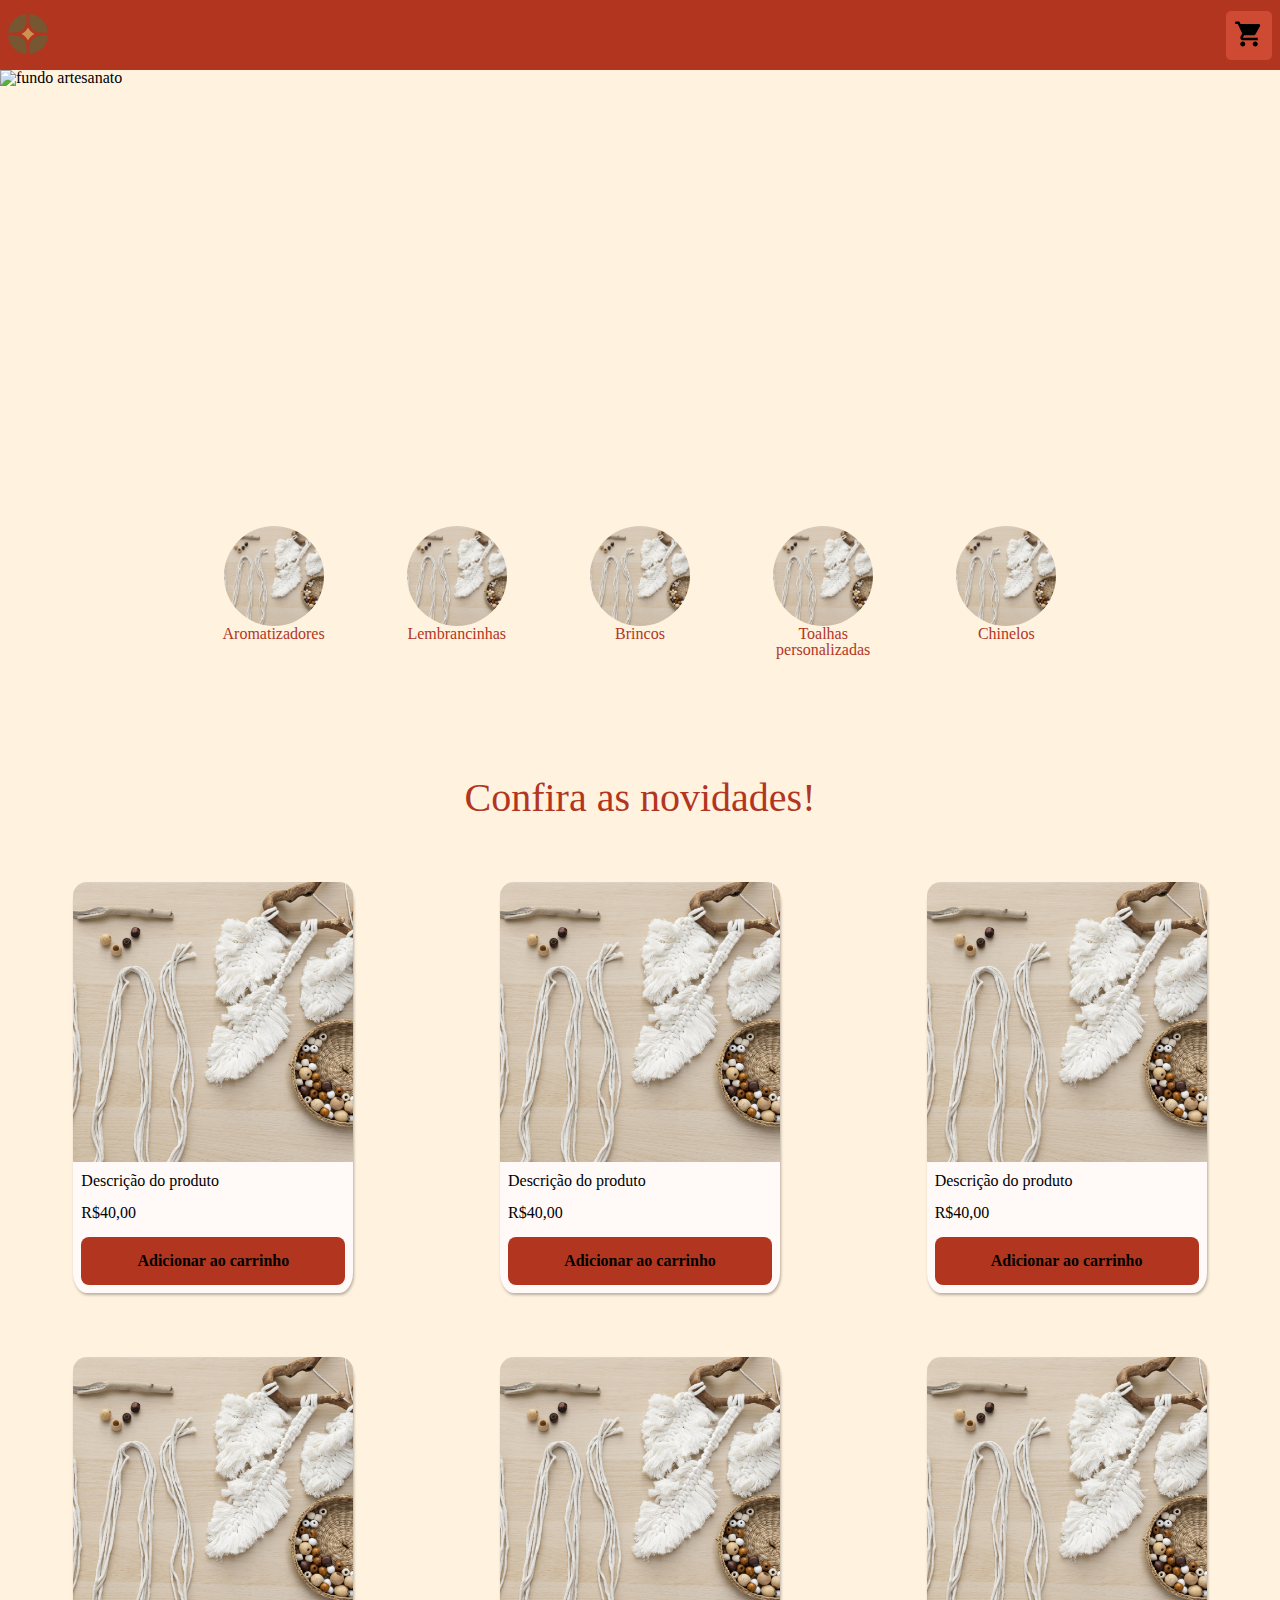
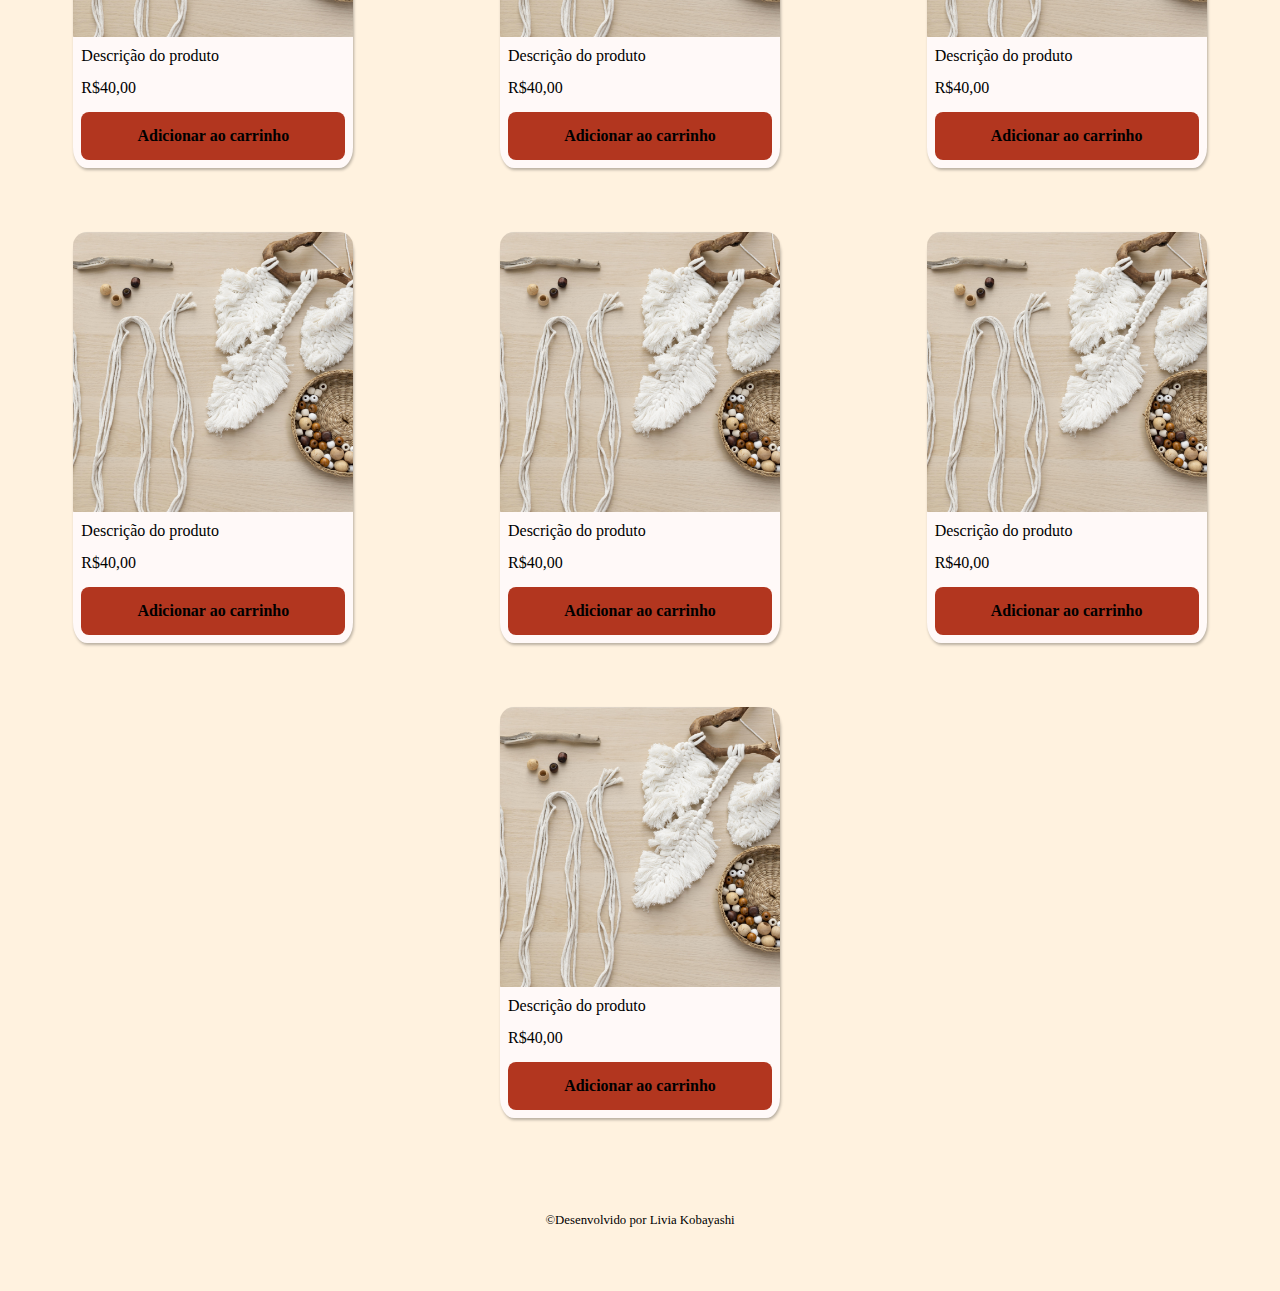
==== commit 407b68ff: "update: atualização do projeto" ====
--- a/index.html
+++ b/index.html
@@ -15,7 +15,7 @@
                 <img src="src/assets/images/logoTeste.svg" alt="logo" srcset="">
             </div>
             <nav>
-                <img src="./src/assets/icons/shoppingCart.svg" alt="carrinho" srcset="">
+                <a href="./src/carrinho/view/carrinho.html"><img src="./src/assets/icons/shoppingCart.svg" alt="carrinho" srcset=""></a>
             </nav>
         </section>
         <div id="imgPropaganda">
@@ -66,7 +66,7 @@
                 <div class="description">
                     <p>Descrição do produto</p>
                     <p>R$40,00</p>
-                    <p class="addCart">Adicionar ao carrinho</p>
+                    <p onclick ="addCarrinho()" class="addCart">Adicionar ao carrinho</p>
                 </div>
             </div>
             <div class="products">
@@ -147,4 +147,7 @@
     <footer>&copy;Desenvolvido por Livia Kobayashi</footer>
 
 </body>
+
+<script src="./src/carrinho/view/carrinho.js"></script>
+<script src="./src/carrinho/controller/addCarrinho.js"></script>
 </html>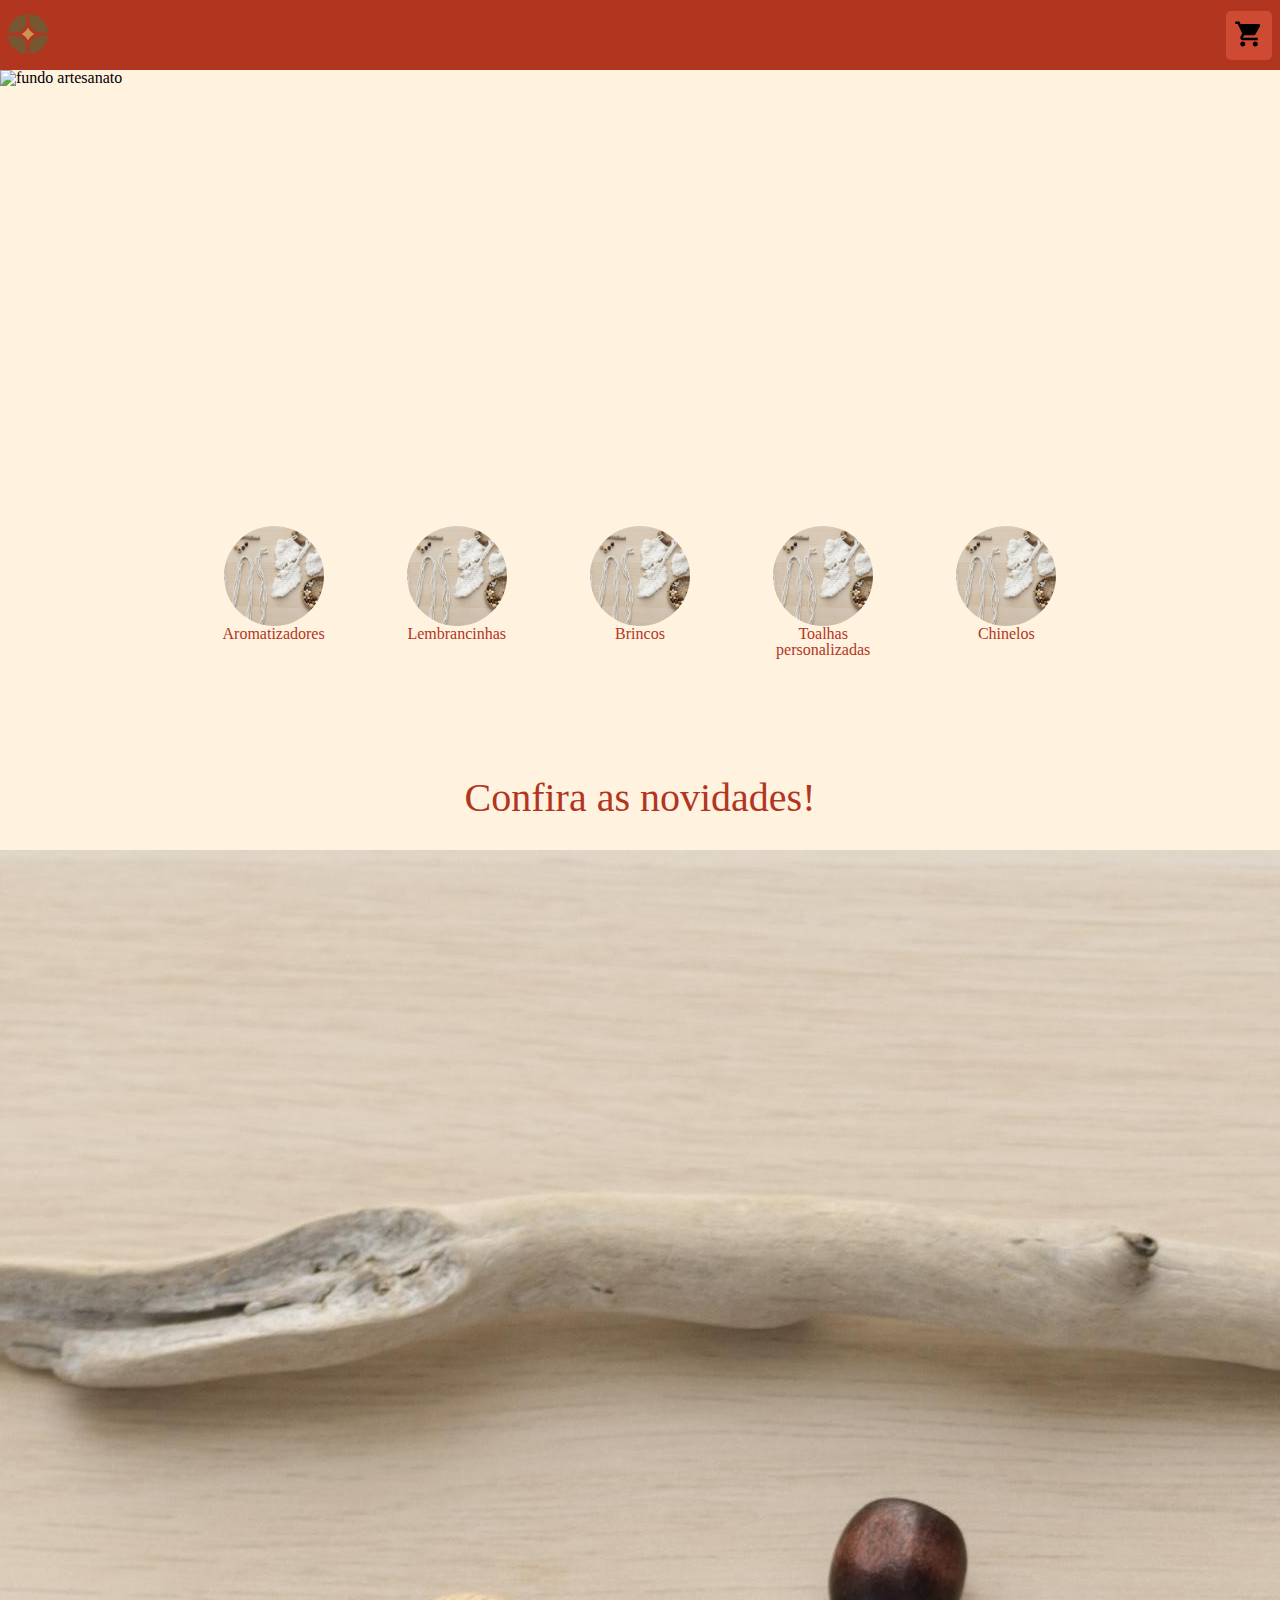
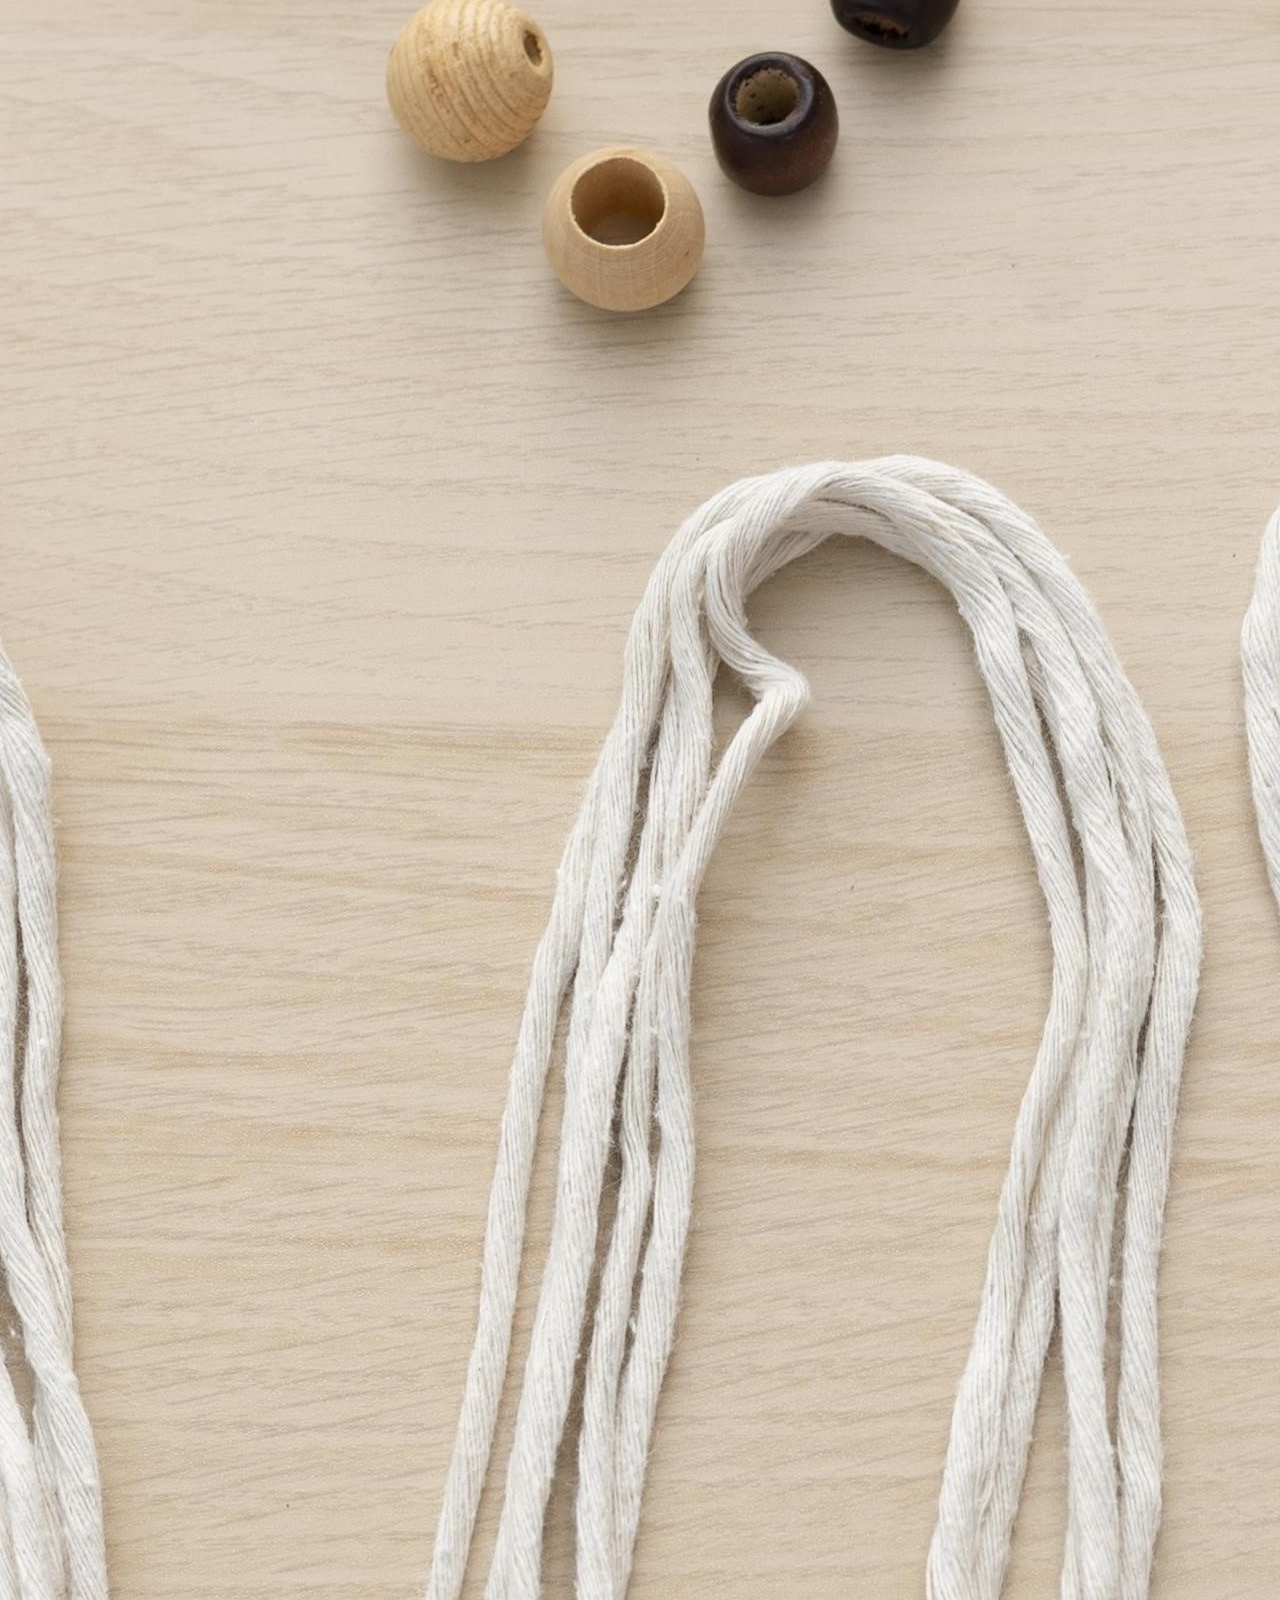
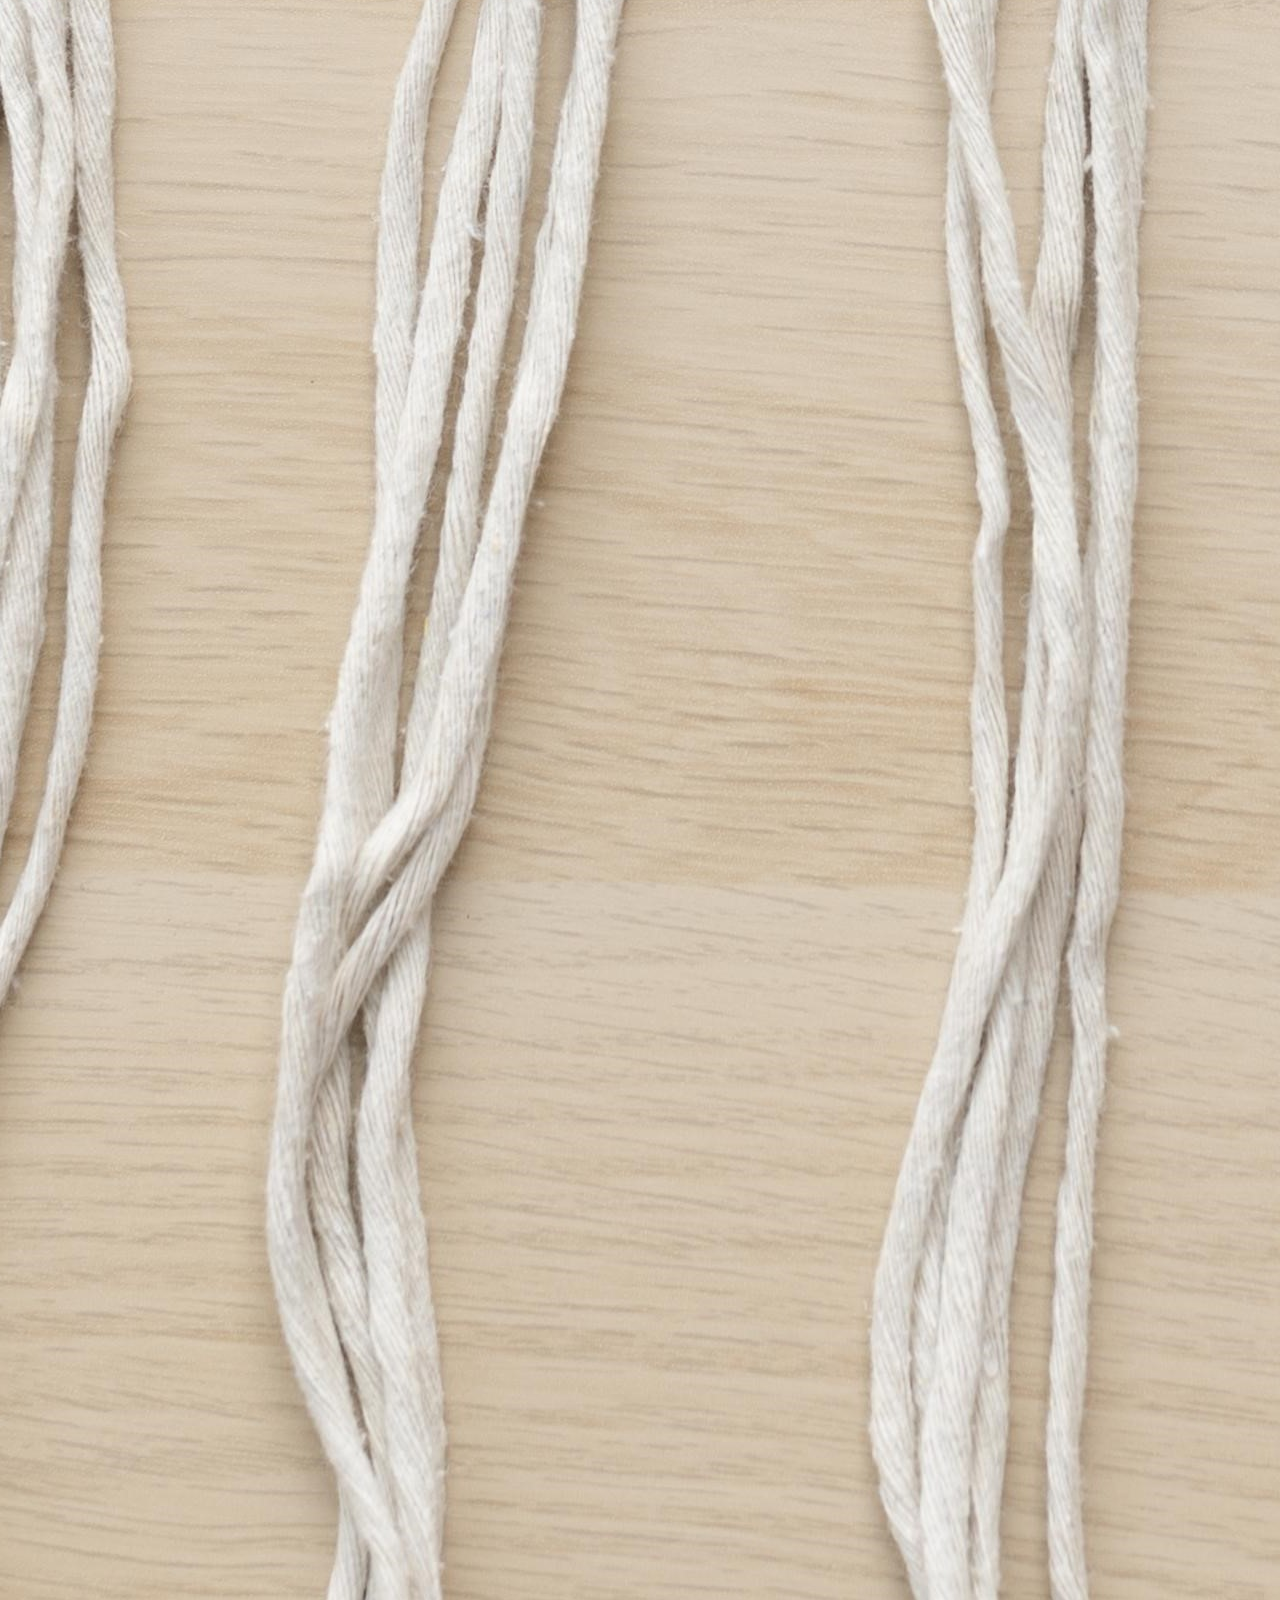
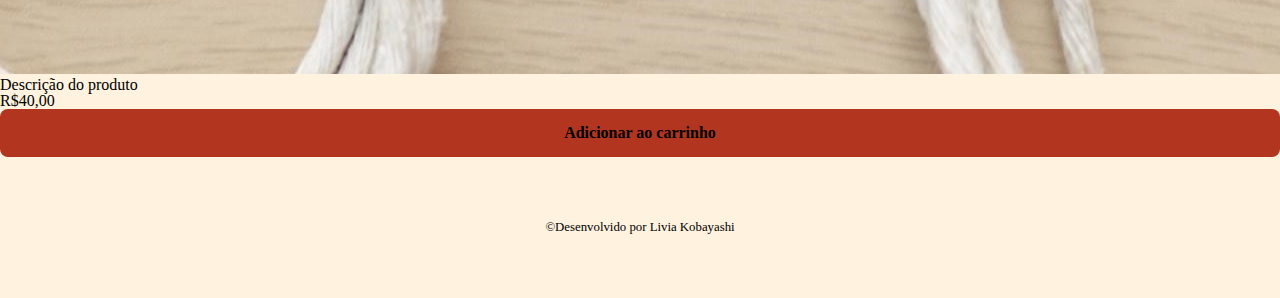
==== commit 18d02954: "update: atualização do sistema de mostrar os produtos na página" ====
--- a/index.html
+++ b/index.html
@@ -60,85 +60,13 @@
         </section>
         
         <h1>Confira as novidades!</h1>
-        <section id="cards">
-            <div class="products">
+        <section id="menu">
+            <div class="cards">
                 <img src="./src/assets/images/backgroundArtesanato.jpg" alt="imagem">
                 <div class="description">
                     <p>Descrição do produto</p>
                     <p>R$40,00</p>
                     <p onclick ="addCarrinho()" class="addCart">Adicionar ao carrinho</p>
-                </div>
-            </div>
-            <div class="products">
-                <img src="./src/assets/images/backgroundArtesanato.jpg" alt="imagem">
-                <div class="description">
-                    <p>Descrição do produto</p>
-                    <p>R$40,00</p>
-                    <p class="addCart">Adicionar ao carrinho</p>
-                </div>
-            </div>
-            <div class="products">
-                <img src="./src/assets/images/backgroundArtesanato.jpg" alt="imagem">
-                <div class="description">
-                    <p>Descrição do produto</p>
-                    <p>R$40,00</p>
-                    <p class="addCart">Adicionar ao carrinho</p>
-                </div>
-            </div>
-            <div class="products">
-                <img src="./src/assets/images/backgroundArtesanato.jpg" alt="imagem">
-                <div class="description">
-                    <p>Descrição do produto</p>
-                    <p>R$40,00</p>
-                    <p class="addCart">Adicionar ao carrinho</p>
-                </div>
-            </div>
-            <div class="products">
-                <img src="./src/assets/images/backgroundArtesanato.jpg" alt="imagem">
-                <div class="description">
-                    <p>Descrição do produto</p>
-                    <p>R$40,00</p>
-                    <p class="addCart">Adicionar ao carrinho</p>
-                </div>
-            </div>
-            <div class="products">
-                <img src="./src/assets/images/backgroundArtesanato.jpg" alt="imagem">
-                <div class="description">
-                    <p>Descrição do produto</p>
-                    <p>R$40,00</p>
-                    <p class="addCart">Adicionar ao carrinho</p>
-                </div>
-            </div>
-            <div class="products">
-                <img src="./src/assets/images/backgroundArtesanato.jpg" alt="imagem">
-                <div class="description">
-                    <p>Descrição do produto</p>
-                    <p>R$40,00</p>
-                    <p class="addCart">Adicionar ao carrinho</p>
-                </div>
-            </div>
-            <div class="products">
-                <img src="./src/assets/images/backgroundArtesanato.jpg" alt="imagem">
-                <div class="description">
-                    <p>Descrição do produto</p>
-                    <p>R$40,00</p>
-                    <p class="addCart">Adicionar ao carrinho</p>
-                </div>
-            </div>
-            <div class="products">
-                <img src="./src/assets/images/backgroundArtesanato.jpg" alt="imagem">
-                <div class="description">
-                    <p>Descrição do produto</p>
-                    <p>R$40,00</p>
-                    <p class="addCart">Adicionar ao carrinho</p>
-                </div>
-            </div>
-            <div class="products">
-                <img src="./src/assets/images/backgroundArtesanato.jpg" alt="imagem">
-                <div class="description">
-                    <p>Descrição do produto</p>
-                    <p>R$40,00</p>
-                    <p class="addCart">Adicionar ao carrinho</p>
                 </div>
             </div>
         </section>
